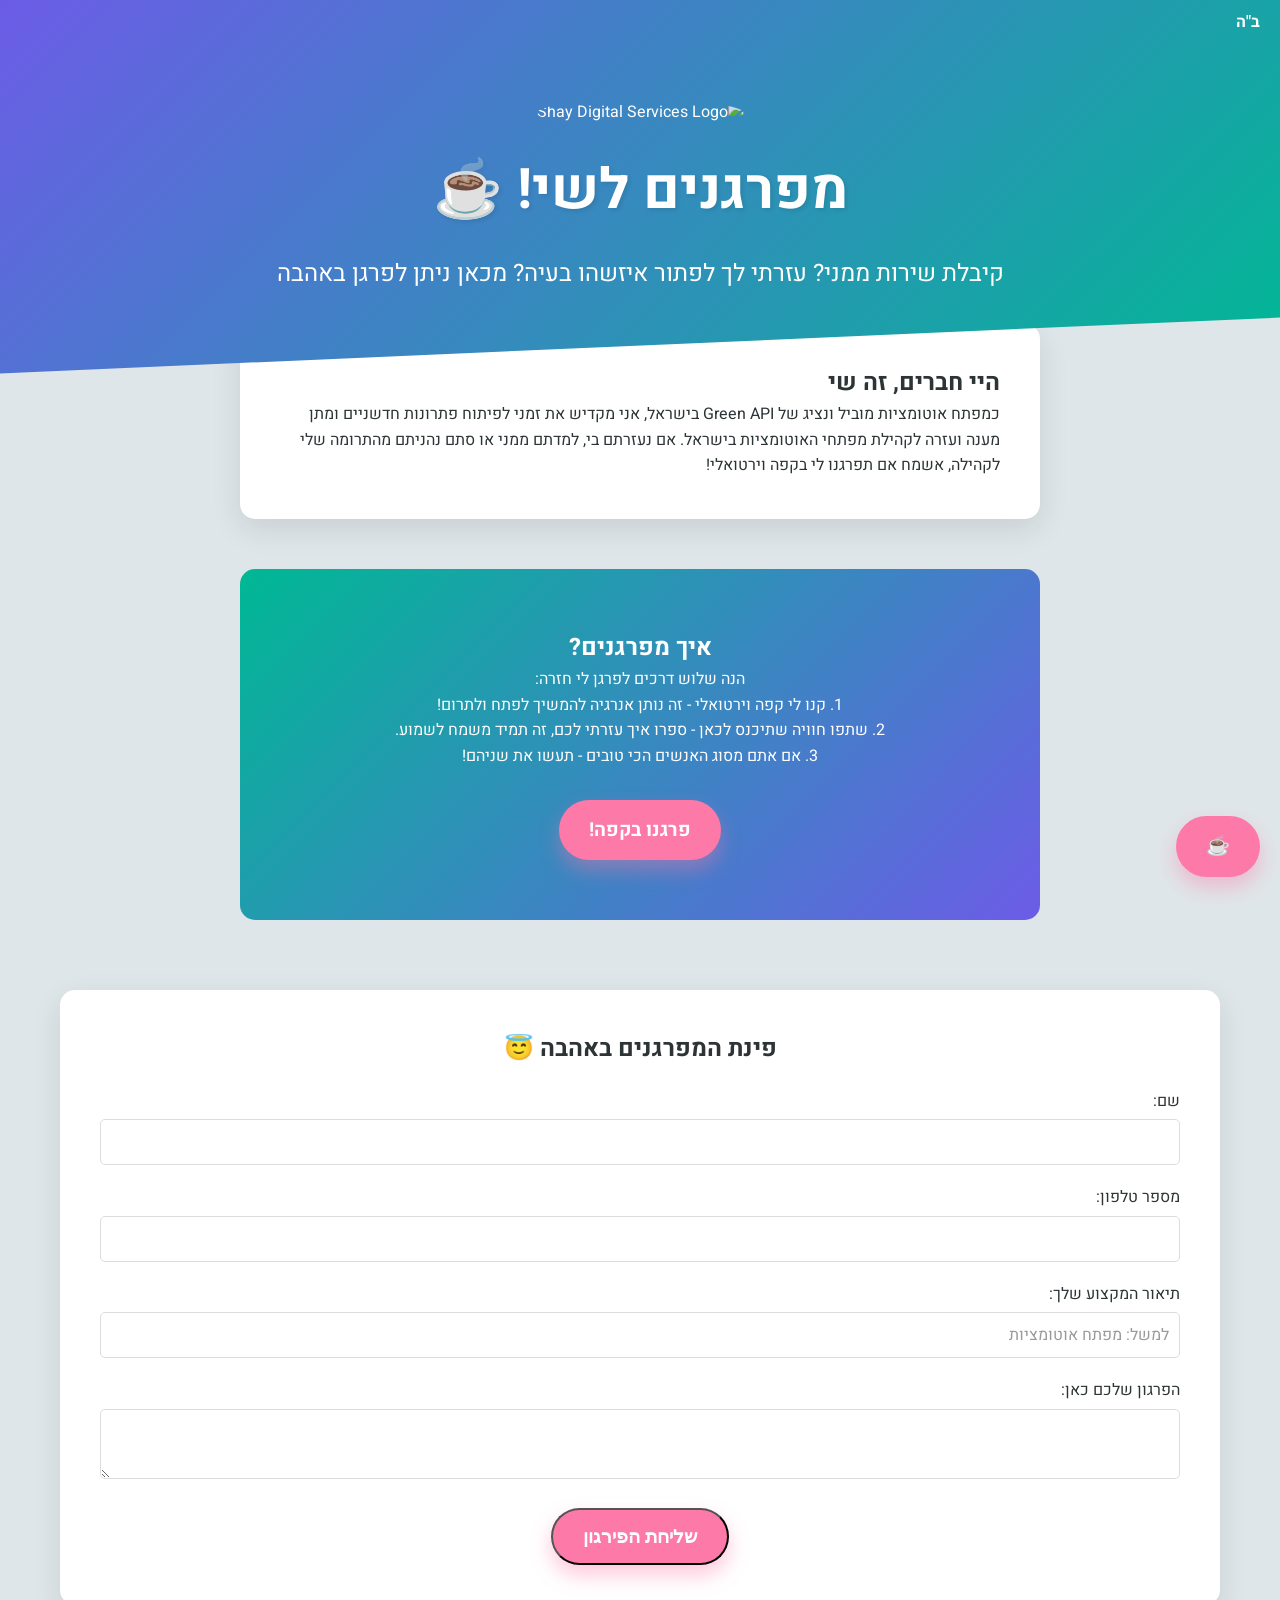
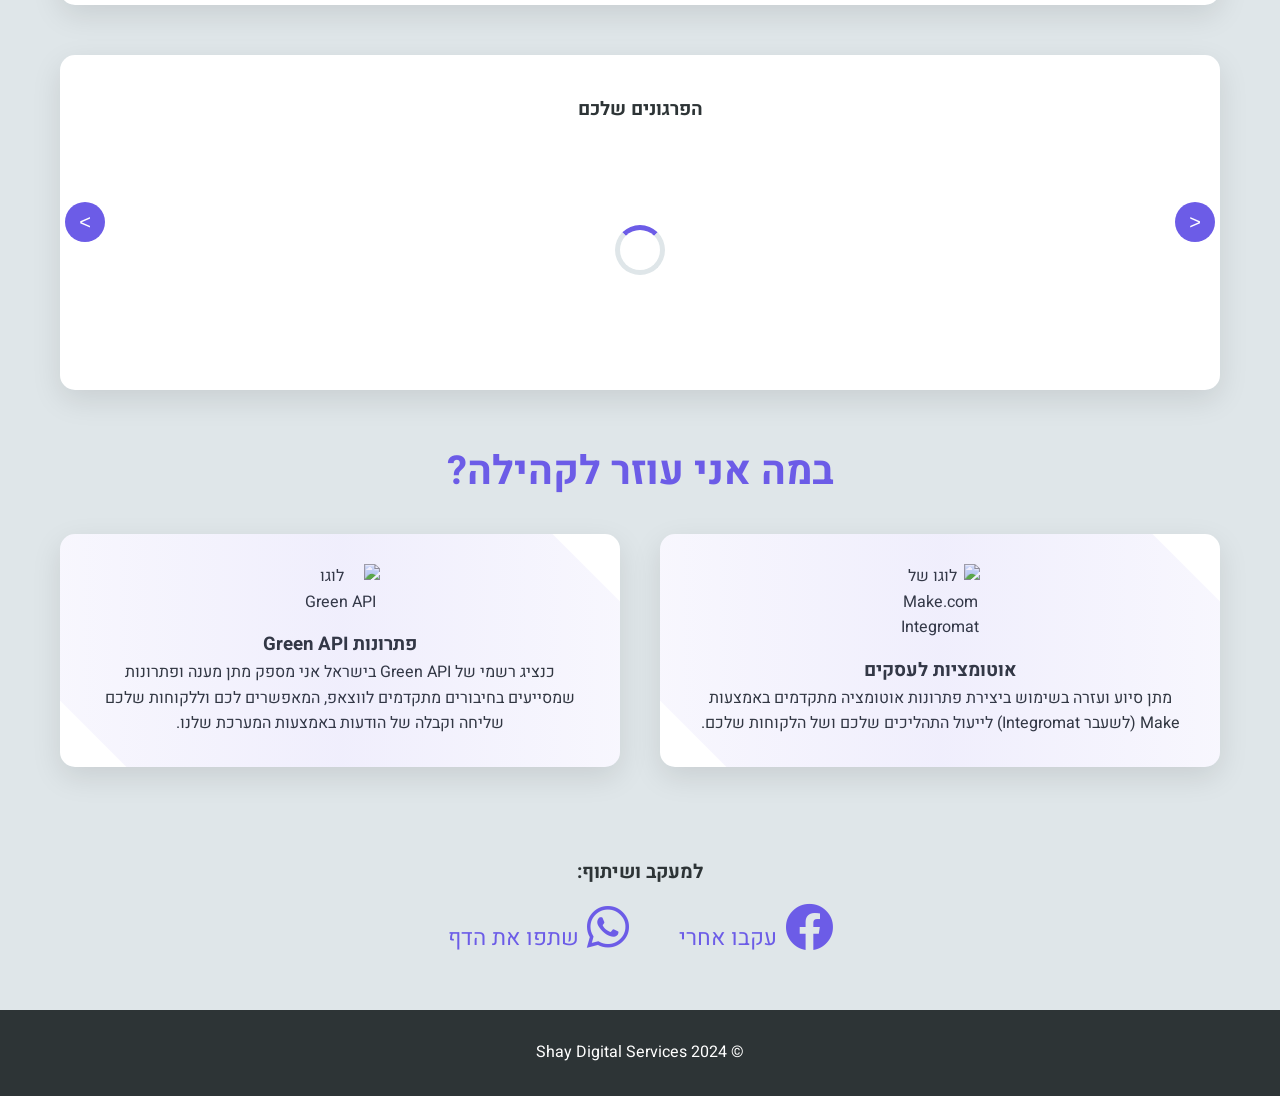
==== index.html @ aa921584 "Update index.html" ====
<!DOCTYPE html>
<html lang="he" dir="rtl">

<head>
    <meta charset="UTF-8">
    <meta name="viewport" content="width=device-width, initial-scale=1.0">
    <title>מפרגנים לשי 😇</title>
    <link rel="icon" href="https://i.ibb.co/f8XrnHj/image.png" type="image/png">
    <link href="https://fonts.googleapis.com/css2?family=Heebo:wght@300;400;700&display=swap" rel="stylesheet">
    <link rel="stylesheet" href="https://cdnjs.cloudflare.com/ajax/libs/font-awesome/5.15.3/css/all.min.css">
    <link rel="stylesheet" href="https://cdnjs.cloudflare.com/ajax/libs/font-awesome/5.15.3/css/brands.min.css">

    <meta property="og:title" content="Shay Digital Services - פתרונות אוטומציה מתקדמים לעסקים">
    <meta property="og:description" content="מחזירים ומפרגנים בשיטת Buy me coffee">
    <meta property="og:image" content="https://i.ibb.co/F4kmFd7/image.png">
    <meta property="og:url" content="https://buy-me-coffee.w3spaces.com">
    <meta property="og:type" content="website">

    <style>
        :root {
            --primary-color: #6C5CE7;
            --secondary-color: #00B894;
            --background-color: #DFE6E9;
            --text-color: #2D3436;
            --accent-color: #FD79A8;
            --white: #FFFFFF;
        }

        * {
            margin: 0;
            padding: 0;
            box-sizing: border-box;
        }

        body {
            font-family: 'Heebo', sans-serif;
            background-color: var(--background-color);
            color: var(--text-color);
            line-height: 1.6;
        }

        .container {
            max-width: 1200px;
            margin: 0 auto;
            padding: 0 20px;
        }

        header {
            background: linear-gradient(135deg, var(--primary-color), var(--secondary-color));
            color: var(--white);
            padding: 100px 0 50px;
            text-align: center;
            clip-path: polygon(0 0, 100% 0, 100% 85%, 0% 100%);
        }

        header::after {
            content: 'ב"ה';
            position: absolute;
            top: 10px;
            right: 20px;
            font-size: 1em;
            color: var(--white);
            font-weight: bold;
        }

        .logo {
            width: 180px;
            height: 180px;
            border-radius: 50%;
            margin-bottom: 20px;
            object-fit: cover;
        }

        h1 {
            font-size: 3.5em;
            margin-bottom: 20px;
            text-shadow: 2px 2px 4px rgba(0, 0, 0, 0.1);
        }

        .subtitle {
            font-size: 1.5em;
            margin-bottom: 30px;
        }

        .intro {
            background-color: var(--white);
            border-radius: 15px;
            padding: 40px;
            margin-top: -50px;
            margin-bottom: 50px;
            box-shadow: 0 10px 30px rgba(0, 0, 0, 0.1);
        }

        .services {
            display: flex;
            flex-wrap: wrap;
            justify-content: center;
            gap: 40px;
            width: 100%;
        }

        .services-container {
            display: flex;
            flex-direction: column;
            align-items: center;
            margin-top: 50px;
            margin-bottom: 50px;
        }

        .services-container h2 {
            text-align: center;
            color: var(--primary-color);
            margin-bottom: 30px;
            font-size: 2.5em;
            font-weight: bold;
        }

        .service {
            flex-basis: calc(50% - 20px);
            background-color: var(--white);
            border-radius: 15px;
            padding: 30px;
            margin-bottom: 40px;
            box-shadow: 0 10px 30px rgba(0, 0, 0, 0.1);
            transition: all 0.3s ease;
            position: relative;
            overflow: hidden;
            display: flex;
            flex-direction: column;
            align-items: center;
            text-align: center;
        }

        .service-logo {
            width: 80px;
            height: auto;
            margin-bottom: 15px;
        }

        .service::before {
            content: '';
            position: absolute;
            top: -50%;
            left: -50%;
            width: 200%;
            height: 200%;
            background: linear-gradient(45deg, transparent, rgba(108, 92, 231, 0.1), transparent);
            transform: rotate(45deg);
            transition: all 0.5s ease;
        }

        .service:hover::before {
            top: -100%;
            left: -100%;
        }

        .service:hover {
            transform: translateY(-10px);
            box-shadow: 0 20px 40px rgba(0, 0, 0, 0.2);
        }

        .cta {
            text-align: center;
            margin-bottom: 70px;
            background: linear-gradient(135deg, var(--secondary-color), var(--primary-color));
            padding: 60px;
            border-radius: 15px;
            color: var(--white);
        }

        .intro,
        .cta {
            max-width: 800px;
            margin-left: auto;
            margin-right: auto;
        }

        .cta p {
            margin-bottom: 30px;
        }

        .btn {
            display: inline-block;
            background-color: var(--accent-color);
            color: var(--white);
            padding: 15px 30px;
            text-decoration: none;
            border-radius: 50px;
            font-weight: bold;
            font-size: 1.2em;
            transition: all 0.3s ease;
            box-shadow: 0 10px 20px rgba(253, 121, 168, 0.4);
        }

        .btn:hover {
            transform: translateY(-5px);
            box-shadow: 0 15px 25px rgba(253, 121, 168, 0.6);
        }

        .social-links {
            text-align: center;
            margin-bottom: 50px;
        }

        .social-links h3 {
            text-align: center;
            margin-bottom: 15px;
            font-size: 1.2em;
        }

        .social-buttons {
            display: flex;
            justify-content: center;
            gap: 20px;
        }

        .social-buttons a {
            display: flex;
            flex-direction: column;
            align-items: center;
            text-decoration: none;
            color: var(--primary-color);
        }

        .social-buttons a i {
            font-size: 1.5em;
            /* הקטנת גודל האייקון */
        }

        .social-buttons a span {
            margin-top: 5px;
            font-size: 0.7em;
            white-space: nowrap;
            /* מונע שבירת שורה */
        }

        .social-links a {
            display: inline-block;
            margin: 0 15px;
            color: var(--primary-color);
            font-size: 2em;
            transition: all 0.3s ease;
        }

        .social-links a:hover {
            color: var(--accent-color);
            transform: scale(1.2);
        }

        footer {
            text-align: center;
            padding: 30px 0;
            background-color: var(--text-color);
            color: var(--white);
        }

        /* Pulsing animation for the donation button */
        @keyframes pulse {
            0% {
                transform: scale(1);
            }

            50% {
                transform: scale(1.05);
            }

            100% {
                transform: scale(1);
            }
        }

        .pulse {
            animation: pulse 2s infinite;
        }

        @keyframes spin {
            0% {
                transform: rotate(0deg);
            }

            100% {
                transform: rotate(360deg);
            }
        }

        .loading-container {
            display: flex;
            justify-content: center;
            align-items: center;
            height: 200px;
        }

        .loading-spinner {
            width: 50px;
            height: 50px;
            border: 5px solid var(--background-color);
            border-top: 5px solid var(--primary-color);
            border-radius: 50%;
            animation: spin 1s linear infinite;
        }

        /* Testimonial Carousel */
        .testimonial-carousel {
            background-color: var(--white);
            border-radius: 15px;
            padding: 40px 50px;
            margin-bottom: 50px;
            box-shadow: 0 10px 30px rgba(0, 0, 0, 0.1);
            text-align: center;
            position: relative;
            overflow: hidden;
        }

        .testimonial-container {
            display: flex;
            transition: transform 0.5s ease;
        }

        .testimonial {
            flex: 0 0 100%;
            opacity: 0;
            transition: opacity 0.3s ease;
            //display: flex;
            flex-direction: column;
            align-items: center;
            text-align: center;
            justify-content: space-between;
            height: 170px;
            padding: 20px;
            box-sizing: border-box;
        }

        .testimonial.active {
            opacity: 1;
        }

        .testimonial-text {
            font-style: italic;
            margin-bottom: 20px;
            flex-grow: 1;
            overflow-y: auto;
        }

        .testimonial-author {
            font-weight: bold;
        }

        .testimonial-author-container {
            display: flex;
            flex-direction: column;
            align-items: center;
        }

        .carousel-btn {
            position: absolute;
            top: 50%;
            transform: translateY(-50%);
            background: var(--primary-color);
            color: var(--white);
            border: none;
            border-radius: 50%;
            width: 40px;
            height: 40px;
            font-size: 20px;
            cursor: pointer;
            transition: all 0.3s ease;
            z-index: 10;
        }

        .carousel-btn:hover {
            background: var(--accent-color);
        }

        .carousel-btn.prev {
            left: 5px;
        }

        .carousel-btn.next {
            right: 5px;
        }

        /* Feedback Form */
        .feedback-form {
            background-color: var(--white);
            border-radius: 15px;
            padding: 40px;
            margin-bottom: 50px;
            box-shadow: 0 10px 30px rgba(0, 0, 0, 0.1);
        }

        .feedback-form h2 {
            text-align: center;
            margin-bottom: 20px;
        }

        .form-group {
            margin-bottom: 20px;
        }

        .form-group label {
            display: block;
            margin-bottom: 5px;
        }

        .form-group input,
        .form-group textarea {
            width: 100%;
            padding: 10px;
            border: 1px solid #ddd;
            border-radius: 5px;
            font-family: 'Heebo', sans-serif;
            font-size: 16px;
            color: var(--text-color);
        }

        .form-group input::placeholder,
        .form-group textarea::placeholder {
            color: #999;
            opacity: 1;
            font-family: 'Heebo', sans-serif;
        }

        .form-group input:focus::placeholder,
        .form-group textarea:focus::placeholder {
            opacity: 0.5;
        }

        .form-group input:focus,
        .form-group textarea:focus {
            outline: none;
            border-color: var(--primary-color);
            box-shadow: 0 0 0 2px rgba(108, 92, 231, 0.2);
        }

        .form-submit {
            text-align: center;
        }

        /* Floating Donation Button */
        .floating-btn {
            position: fixed;
            bottom: 23px;
            right: 20px;
            z-index: 1000;
            transition: all 0.3s ease;
        }

        /* Mobile Responsiveness */
        @media (max-width: 768px) {

            .intro,
            .cta {
                padding: 30px;
            }

            .testimonial-carousel {
                padding: 20px 40px;
                /* מרווח קטן יותר בצדדים במובייל */
            }

            .testimonial {
                height: 350px;
                /* גובה גדול יותר במובייל */
                width: calc(100% - 60px);
                /* רוחב צר יותר במובייל */
                margin: 0 auto;
                /* מרכוז */
            }

            .carousel-btn {
                top: 50%;
                bottom: auto;
                transform: translateY(-50%);
            }

            .carousel-btn.prev {
                left: 5px;
                transform: translateY(-50%);
            }

            .carousel-btn.next {
                right: 5px;
                transform: translateY(-50%);
            }

            .carousel-btn {
                width: 30px;
                height: 30px;
                font-size: 16px;
            }

            .service {
                flex-basis: 100%;
            }

            h1 {
                font-size: 2.5em;
            }

            .subtitle {
                font-size: 1.2em;
            }

            .cta,
            .feedback-form {
                padding: 30px;
            }

            .floating-btn {
                bottom: 13px;
                right: 10px;
            }

            .social-buttons {
                gap: 15px;
            }

            .social-buttons a i {
                font-size: 1.3em;
            }

            .social-buttons a span {
                font-size: 0.6em;
            }
        }

        /* Animations */
        @keyframes fadeInUp {
            from {
                opacity: 0;
                transform: translateY(20px);
            }

            to {
                opacity: 1;
                transform: translateY(0);
            }
        }

        .fadeInUp {
            animation: fadeInUp 0.6s ease-out;
        }

        .profile-pic {
            width: 60px;
            height: 60px;
            border-radius: 50%;
            margin-right: 10px;
        }
    </style>
</head>

<body>
    <header>
        <div class="container">
            <img src="https://i.ibb.co/BBxdNs3/Green.png" alt="Shay Digital Services Logo" class="logo fadeInUp">
            <h1 class="fadeInUp">מפרגנים לשי! ☕</h1>
            <p class="subtitle fadeInUp">קיבלת שירות ממני? עזרתי לך לפתור איזשהו בעיה? מכאן ניתן לפרגן באהבה</p>
        </div>
    </header>

    <div class="container">
        <section class="intro fadeInUp">
            <h2>היי חברים, זה שי</h2>
            <p>כמפתח אוטומציות מוביל ונציג של Green API בישראל, אני מקדיש את זמני לפיתוח פתרונות חדשניים ומתן מענה ועזרה
                לקהילת מפתחי האוטומציות בישראל. אם נעזרתם בי, למדתם ממני או סתם נהניתם מהתרומה שלי לקהילה, אשמח אם
                תפרגנו לי בקפה וירטואלי!</p>
        </section>

        <section class="cta fadeInUp" style="animation-delay: 0.8s;">
            <h2>איך מפרגנים?</h2>
            <p>הנה שלוש דרכים לפרגן לי חזרה:
                </br>1. קנו לי קפה וירטואלי - זה נותן אנרגיה להמשיך לפתח ולתרום!
                </br>2. שתפו חוויה שתיכנס לכאן - ספרו איך עזרתי לכם, זה תמיד משמח לשמוע.
                </br>3. אם אתם מסוג האנשים הכי טובים - תעשו את שניהם!</p>
            <a href="#" class="btn pulse" id="supportBtn">פרגנו בקפה!</a>
        </section>


        <section class="feedback-form fadeInUp" style="animation-delay: 1s;">
            <h2>פינת המפרגנים באהבה 😇</h2>
            <form id="feedbackForm">
                <div class="form-group">
                    <label for="name">שם:</label>
                    <input type="text" id="name" name="name" required>
                </div>
                <div class="form-group">
                    <label for="phone">מספר טלפון:</label>
                    <input type="tel" id="phone" name="phone" required>
                </div>
                <div class="form-group">
                    <label for="profession">תיאור המקצוע שלך:</label>
                    <input type="text" id="profession" name="profession" placeholder="למשל: מפתח אוטומציות" required>
                </div>
                <div class="form-group">
                    <label for="feedback">הפרגון שלכם כאן:</label>
                    <textarea id="feedback" name="feedback" required></textarea>
                </div>
                <div class="form-submit">
                    <button type="submit" class="btn">שליחת הפירגון</button>
                </div>
            </form>
        </section>

        <section class="testimonial-carousel fadeInUp" style="animation-delay: 0.6s;">
            <h3>הפרגונים שלכם</h3>
            </br>
            <div class="loading-container">
                <div class="loading-spinner"></div>
            </div>
            <div class="testimonial-container" style="display: none;">
                <!-- העדויות יתווספו כאן דינמית על ידי JavaScript -->
            </div>
            <button class="carousel-btn prev">&gt;</button>
            <button class="carousel-btn next">&lt;</button>
        </section>

        <div class="services-container">
            <h2>במה אני עוזר לקהילה?</h2>
            <section class="services">
                <div class="service fadeInUp" style="animation-delay: 0.2s;">
                    <img src="https://i.ibb.co/K0JscxC/logo-make.png" alt="לוגו של Make.com Integromat" class="service-logo">
                    <h3>אוטומציות לעסקים</h3>
                    <p>מתן סיוע ועזרה בשימוש ביצירת פתרונות אוטומציה מתקדמים באמצעות Make (לשעבר Integromat) לייעול
                        התהליכים
                        שלכם ושל הלקוחות שלכם.</p>
                </div>
                <div class="service fadeInUp" style="animation-delay: 0.4s;">
                    <img src="https://i.ibb.co/2tgQ0MP/logogreen.png" alt="לוגו Green API" class="service-logo">
                    <h3>פתרונות Green API</h3>
                    <p>כנציג רשמי של Green API בישראל אני מספק מתן מענה ופתרונות שמסייעים בחיבורים מתקדמים לווצאפ,
                        המאפשרים
                        לכם וללקוחות שלכם שליחה וקבלה של הודעות
                        באמצעות המערכת שלנו.</p>
                </div>
            </section>
        </div>

        <section class="social-links fadeInUp" style="animation-delay: 1.2s;">
            <h3>למעקב ושיתוף:</h3>
            <div class="social-buttons">
                <a href="#" id="facebookLink" title="עקבו אחרי בפייסבוק">
                    <i class="fab fa-facebook"></i>
                    <span>עקבו אחרי</span>
                </a>
                <a href="#" id="whatsappShare" title="שתפו בווצאפ">
                    <i class="fab fa-whatsapp"></i>
                    <span>שתפו את הדף</span>
                </a>
            </div>
        </section>
    </div>

    <footer>
        <p>&copy; 2024 Shay Digital Services</p>
    </footer>

    <div class="floating-btn">
        <a href="#" class="btn pulse" id="floatingSupportBtn">☕</a>
    </div>

    <script>
        // Support button functionality
document.getElementById('supportBtn').addEventListener('click', function(e) {
    e.preventDefault(); 
    window.open('https://payboxapp.page.link/i2SHpW8eaVouHeLo8', '_blank');
});

// Floating support button functionality
const floatingBtn = document.getElementById('floatingSupportBtn');
const mainSupportBtn = document.getElementById('supportBtn');

floatingBtn.addEventListener('click', function(e) {
    e.preventDefault(); 
    window.open('https://payboxapp.page.link/i2SHpW8eaVouHeLo8', '_blank');
});

window.addEventListener('scroll', function() {
    const mainBtnRect = mainSupportBtn.getBoundingClientRect();
    if (mainBtnRect.top <= window.innerHeight && mainBtnRect.bottom >= 0) {
        floatingBtn.style.opacity = '0';
        floatingBtn.style.pointerEvents = 'none';
    } else {
        floatingBtn.style.opacity = '1';
        floatingBtn.style.pointerEvents = 'auto';
    }
});

// קרוסלת פידבקים

// קריאת נתונים מאיירטייבל
const AIRTABLE_API_KEY = 'pat2eCzPcOwr939Wf.c265e6ae030c17eb20fab79b05e224d2ee3baad18599ee00bf26569ebe4890b3';
const AIRTABLE_BASE_ID = 'appdBshFfoZSBMfOy';
const AIRTABLE_TABLE_NAME = 'tblkw7GoX7NZ3h0aO';

async function fetchTestimonials() {
    const url = `https://api.airtable.com/v0/${AIRTABLE_BASE_ID}/${AIRTABLE_TABLE_NAME}`;
    const response = await fetch(url, {
        headers: { 'Authorization': `Bearer ${AIRTABLE_API_KEY}` }
    });
    const data = await response.json();
    return data.records
        .filter(record => record.fields.פירגון) // מסנן רשומות ריקות
        .map(record => ({
            text: record.fields.פירגון,
            author: record.fields.שם,
            description: record.fields.תיאור,
            profilePic: record.fields.img
        }));
}

let currentTestimonial = 0;
let testimonialContainer;
let intervalId;

function createTestimonialElement(testimonial) {
    const element = document.createElement('div');
    element.className = 'testimonial';
    const defaultProfilePic = 'https://i.ibb.co/ByssB3y/image.png';
    const profilePicSrc = testimonial.profilePic || defaultProfilePic;
    element.innerHTML = `
        <p class="testimonial-text">${testimonial.text}</p>
        <div class="testimonial-author-container">
            <img src="${profilePicSrc}" alt="תמונת פרופיל של ${testimonial.author.split(',')[0]}" class="profile-pic">
            <p class="testimonial-author">${testimonial.author}, ${testimonial.description}</p>
        </div>
    `;
    return element;
}

async function initializeTestimonials() {
    testimonialContainer = document.querySelector('.testimonial-container');
    const loadingContainer = document.querySelector('.loading-container');
    let testimonials;
    
    try {
        testimonials = await fetchTestimonials();
    } catch (error) {
        console.error('Error fetching testimonials:', error);
        testimonials = []; // Use an empty array if fetch fails
    }
    
    if (testimonials.length === 0) {
        // אם אין נתונים מאיירטייבל, השתמש בנתונים הסטטיים
        testimonials = testimonialsData;
    }
    
    testimonials.forEach(testimonial => {
        testimonialContainer.appendChild(createTestimonialElement(testimonial));
    });
    
    // Hide loading spinner and show testimonials
    loadingContainer.style.display = 'none';
    testimonialContainer.style.display = 'flex';
    
    showTestimonial(0);
    
    // התחלת הקרוסלה האוטומטית
    intervalId = setInterval(() => changeTestimonial(1), 5000);
}

function showTestimonial(index) {
    const testimonials = document.querySelectorAll('.testimonial');
    testimonials.forEach((testimonial, i) => {
        testimonial.classList.toggle('active', i === index);
    });
    testimonialContainer.style.transform = `translateX(${index * 100}%)`;
}

function changeTestimonial(direction) {
    const testimonials = document.querySelectorAll('.testimonial');
    currentTestimonial = (currentTestimonial + direction + testimonials.length) % testimonials.length;
    showTestimonial(currentTestimonial);
}

document.addEventListener('DOMContentLoaded', () => {
    initializeTestimonials();
    
    const prevBtn = document.querySelector('.carousel-btn.prev');
    const nextBtn = document.querySelector('.carousel-btn.next');

    prevBtn.addEventListener('click', () => {
        clearInterval(intervalId);
        changeTestimonial(1);
        intervalId = setInterval(() => changeTestimonial(1), 5000);
    });

    nextBtn.addEventListener('click', () => {
        clearInterval(intervalId);
        changeTestimonial(-1);
        intervalId = setInterval(() => changeTestimonial(-1), 5000);
    });
});


// Social media links
document.getElementById('facebookLink').addEventListener('click', function(e) {
    e.preventDefault();  
    window.open('https://www.facebook.com/ShayDigitalServices', '_blank');
});

document.getElementById('whatsappShare').addEventListener('click', function(e) {
    e.preventDefault();
    const shareText = 'היי, אני כבר פרגנתי לשי על העזרה שלו לקהילה שלנו, מזמין גם אותך לפרגן בשיטת Buy me coffee ' + 'https://shayptl.github.io/buy-me-coffee';
    const whatsappUrl = 'https://wa.me/?text=' + encodeURIComponent(shareText);
    window.open(whatsappUrl, '_blank');
});

// Feedback form submission
document.getElementById('feedbackForm').addEventListener('submit', function(e) {
    e.preventDefault();
    
    const name = document.getElementById('name').value;
    const phone = document.getElementById('phone').value;
    const profession = document.getElementById('profession').value;
    const feedback = document.getElementById('feedback').value;
    
    const formData = {
        name: name,
        phone: phone,
        profession: profession,
        feedback: feedback
    };
    
    fetch('https://hook.integrator.boost.space/zd1hat1kl46d46kf03fgqs2a3jarx8wq', {
        method: 'POST',
        headers: {
            'Content-Type': 'application/json'
        },
        body: JSON.stringify(formData)
    })
    .then(response => {
        if (response.ok) {
            this.reset();
            alert('תודה על הפירגון!');
        } else {
            throw new Error('בעיה בשליחת הטופס');
        }
    })
    .catch(error => {
        console.error('Error:', error);
        alert('אירעה שגיאה בשליחת הטופס. נא נסה שוב מאוחר יותר.');
    });
});
    </script>
</body>

</html>
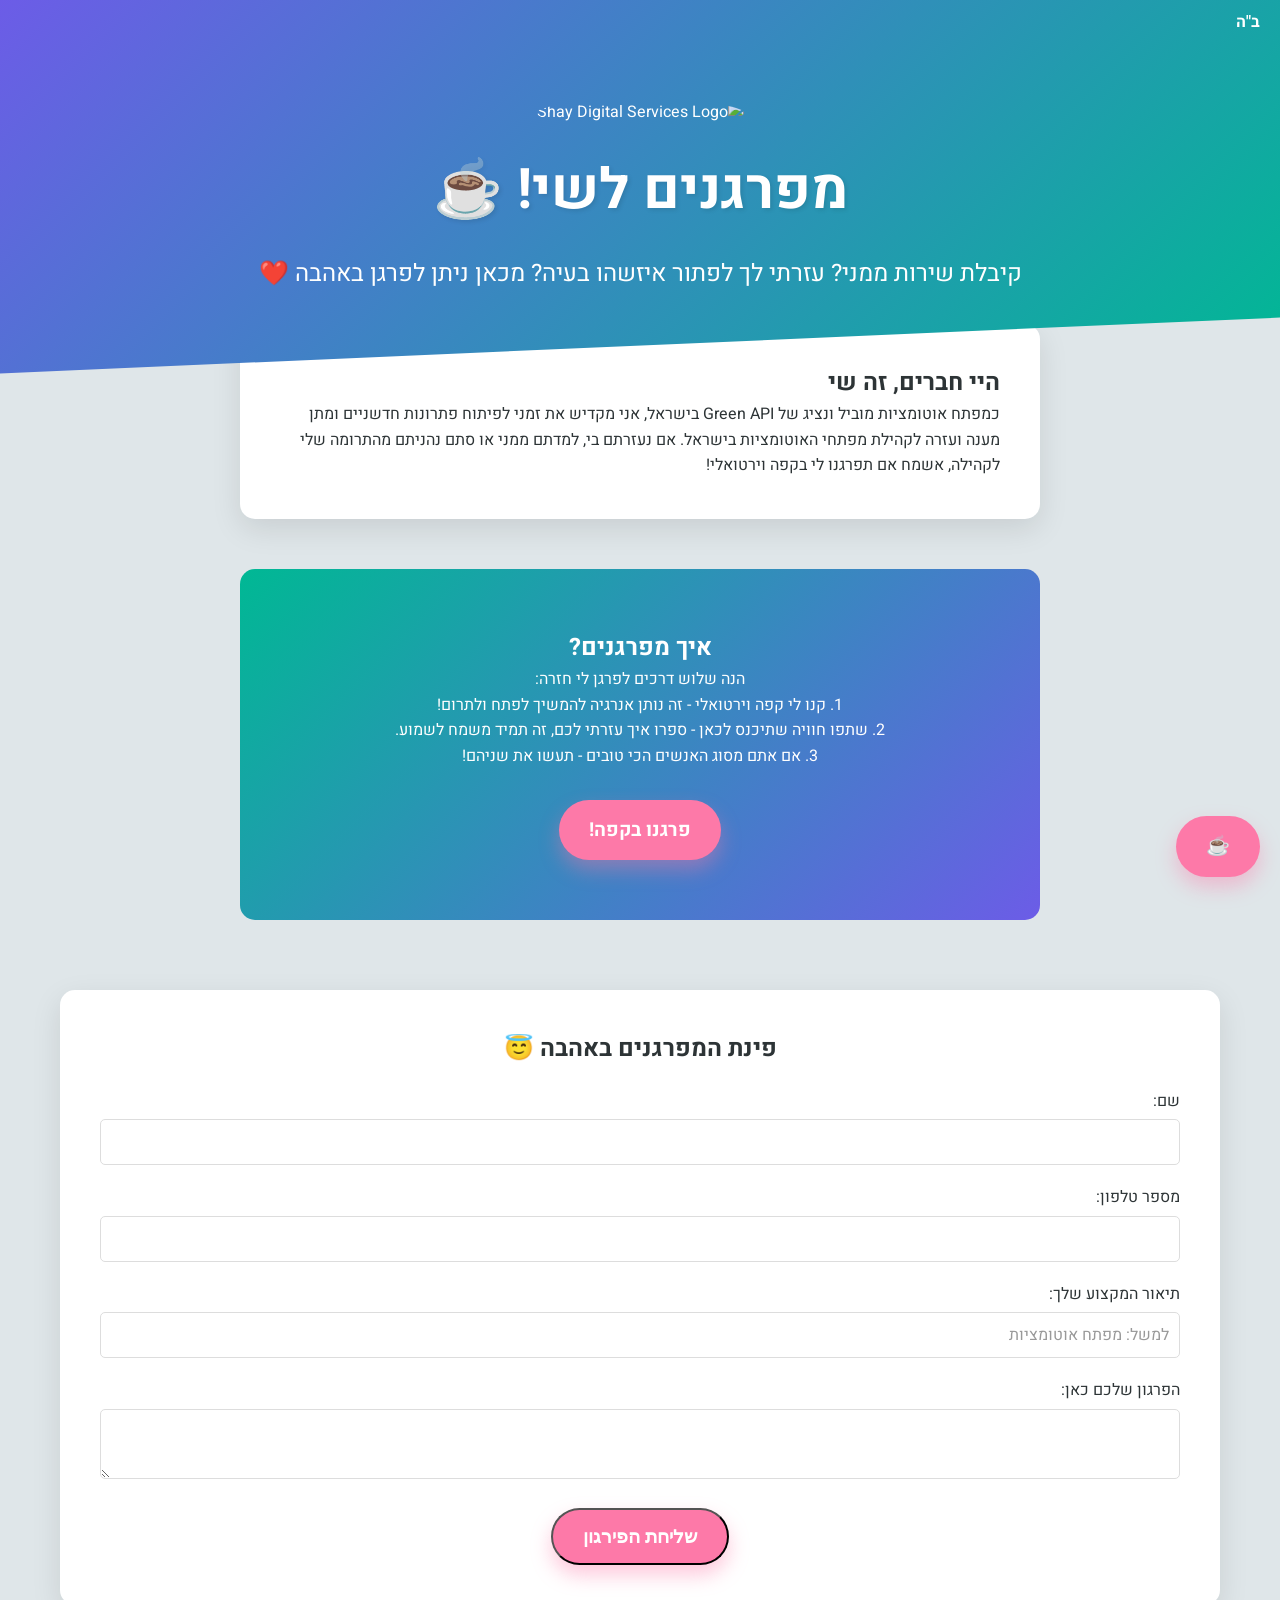
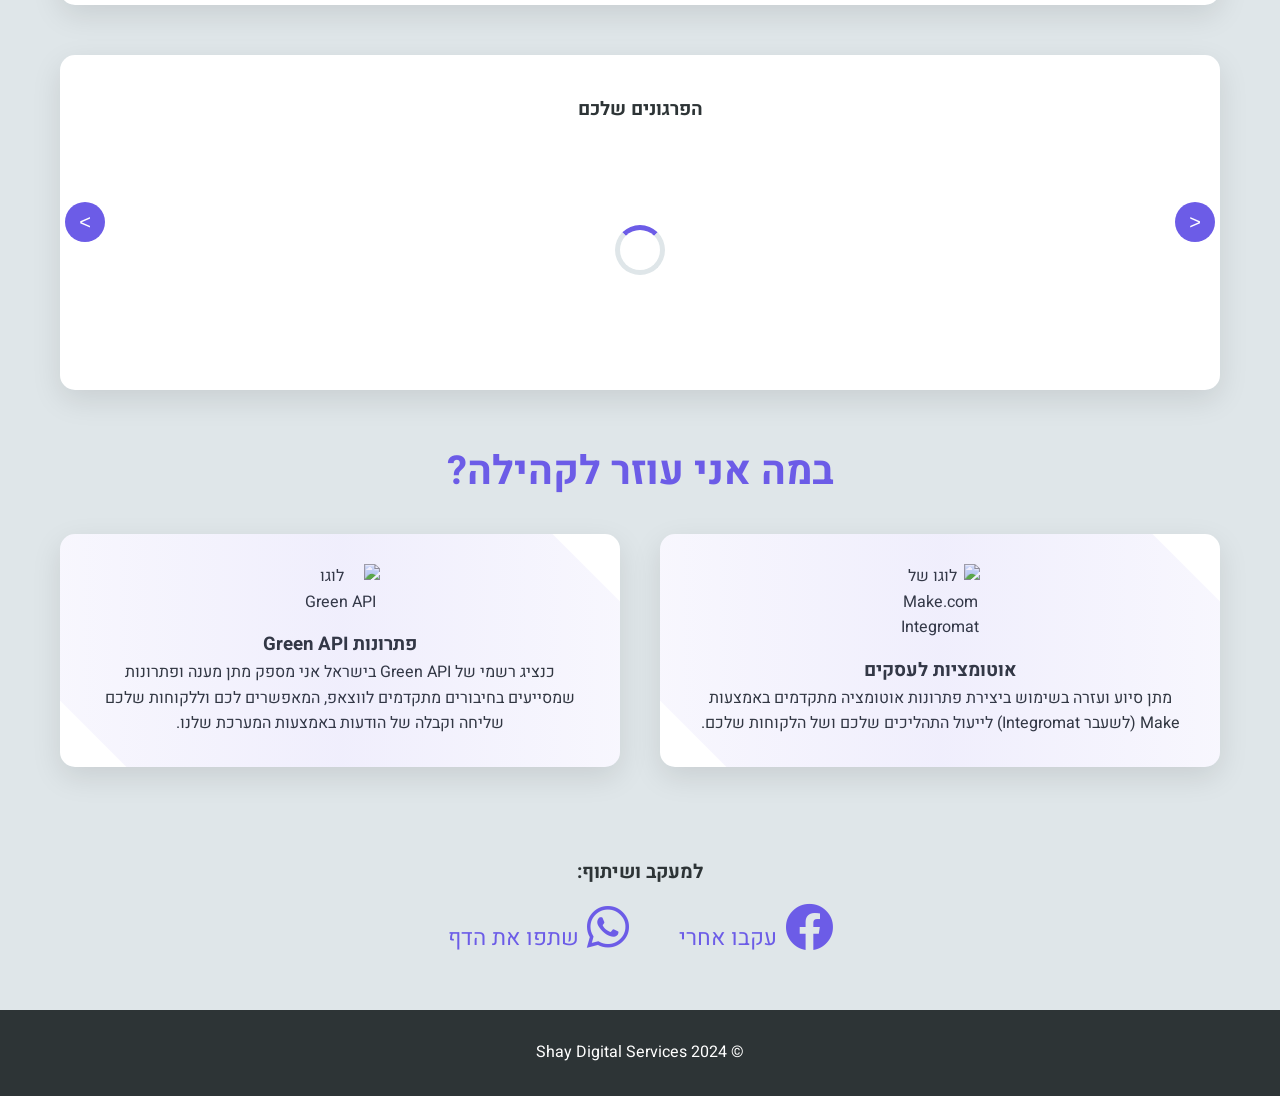
==== commit d521800f: "Update index.html" ====
--- a/index.html
+++ b/index.html
@@ -555,7 +555,7 @@
         <div class="container">
             <img src="https://i.ibb.co/BBxdNs3/Green.png" alt="Shay Digital Services Logo" class="logo fadeInUp">
             <h1 class="fadeInUp">מפרגנים לשי! ☕</h1>
-            <p class="subtitle fadeInUp">קיבלת שירות ממני? עזרתי לך לפתור איזשהו בעיה? מכאן ניתן לפרגן באהבה</p>
+            <p class="subtitle fadeInUp">קיבלת שירות ממני? עזרתי לך לפתור איזשהו בעיה? מכאן ניתן לפרגן באהבה ❤️</p>
         </div>
     </header>
 
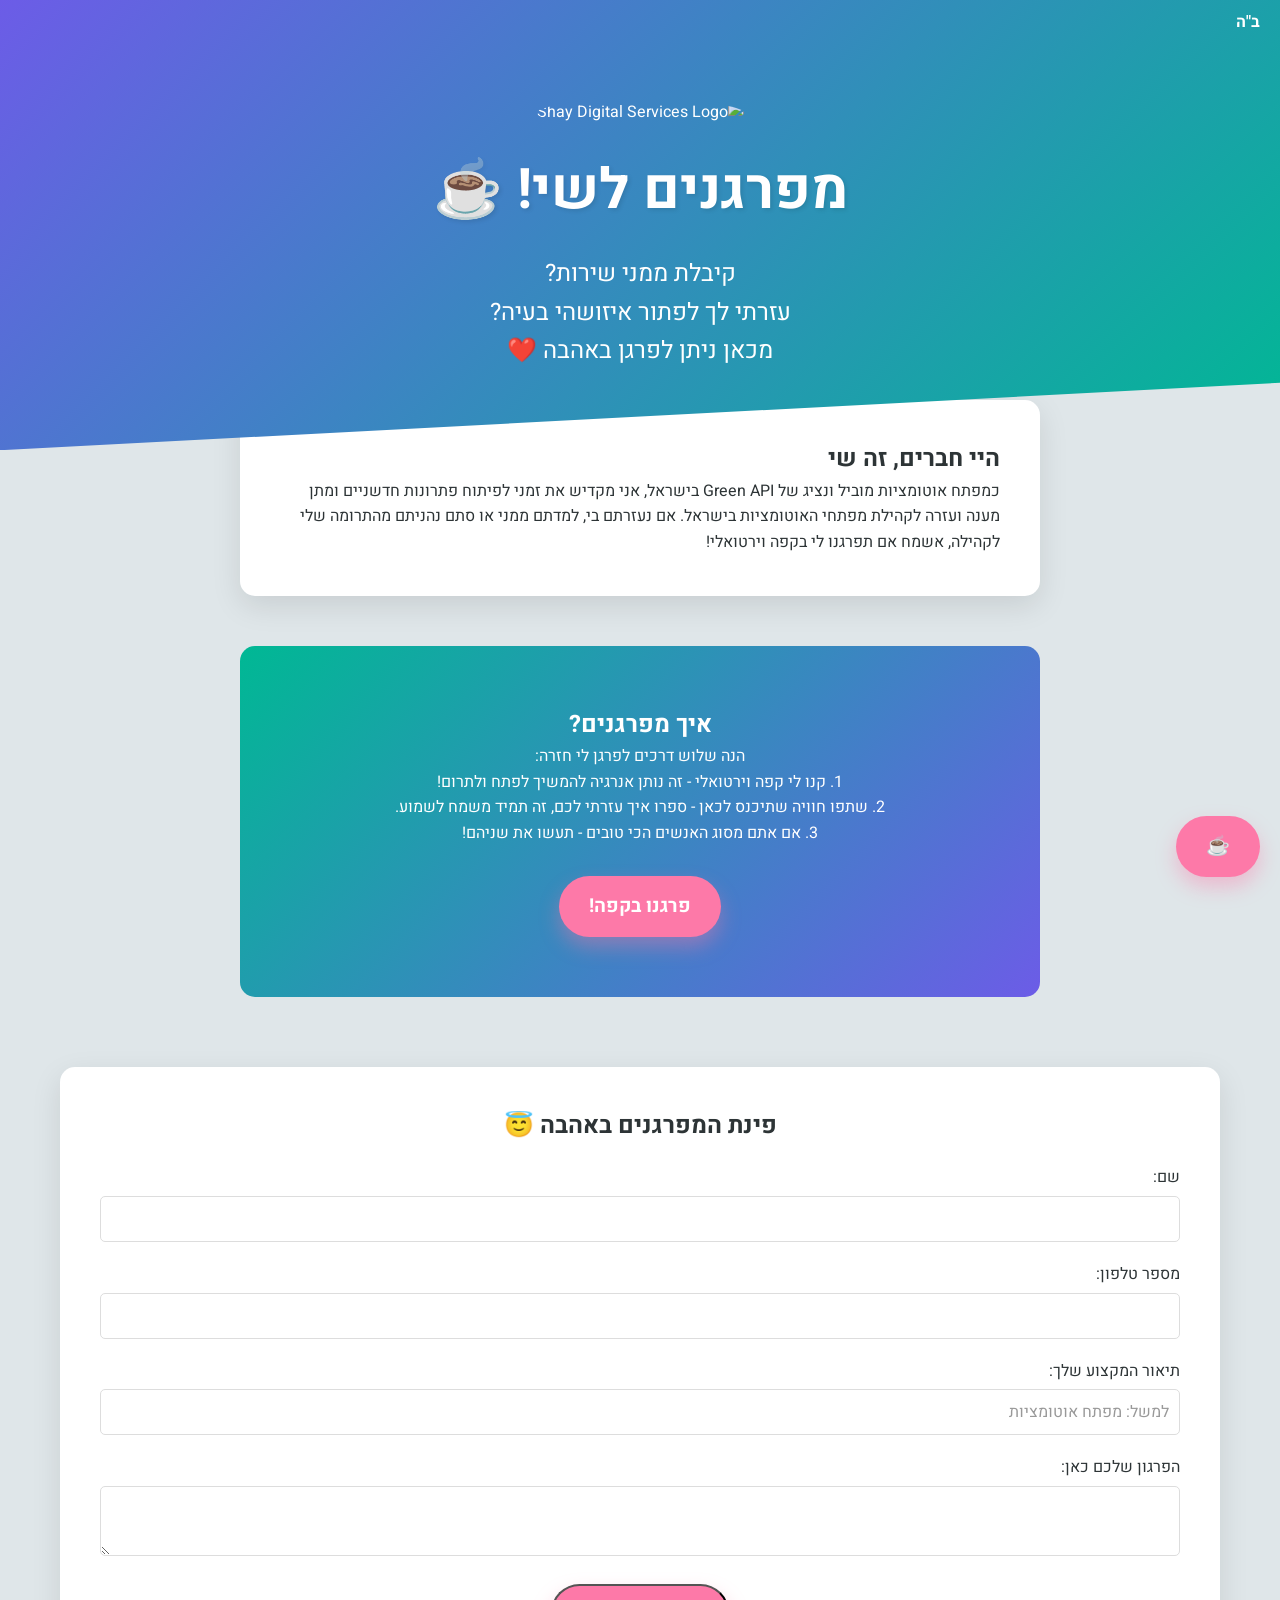
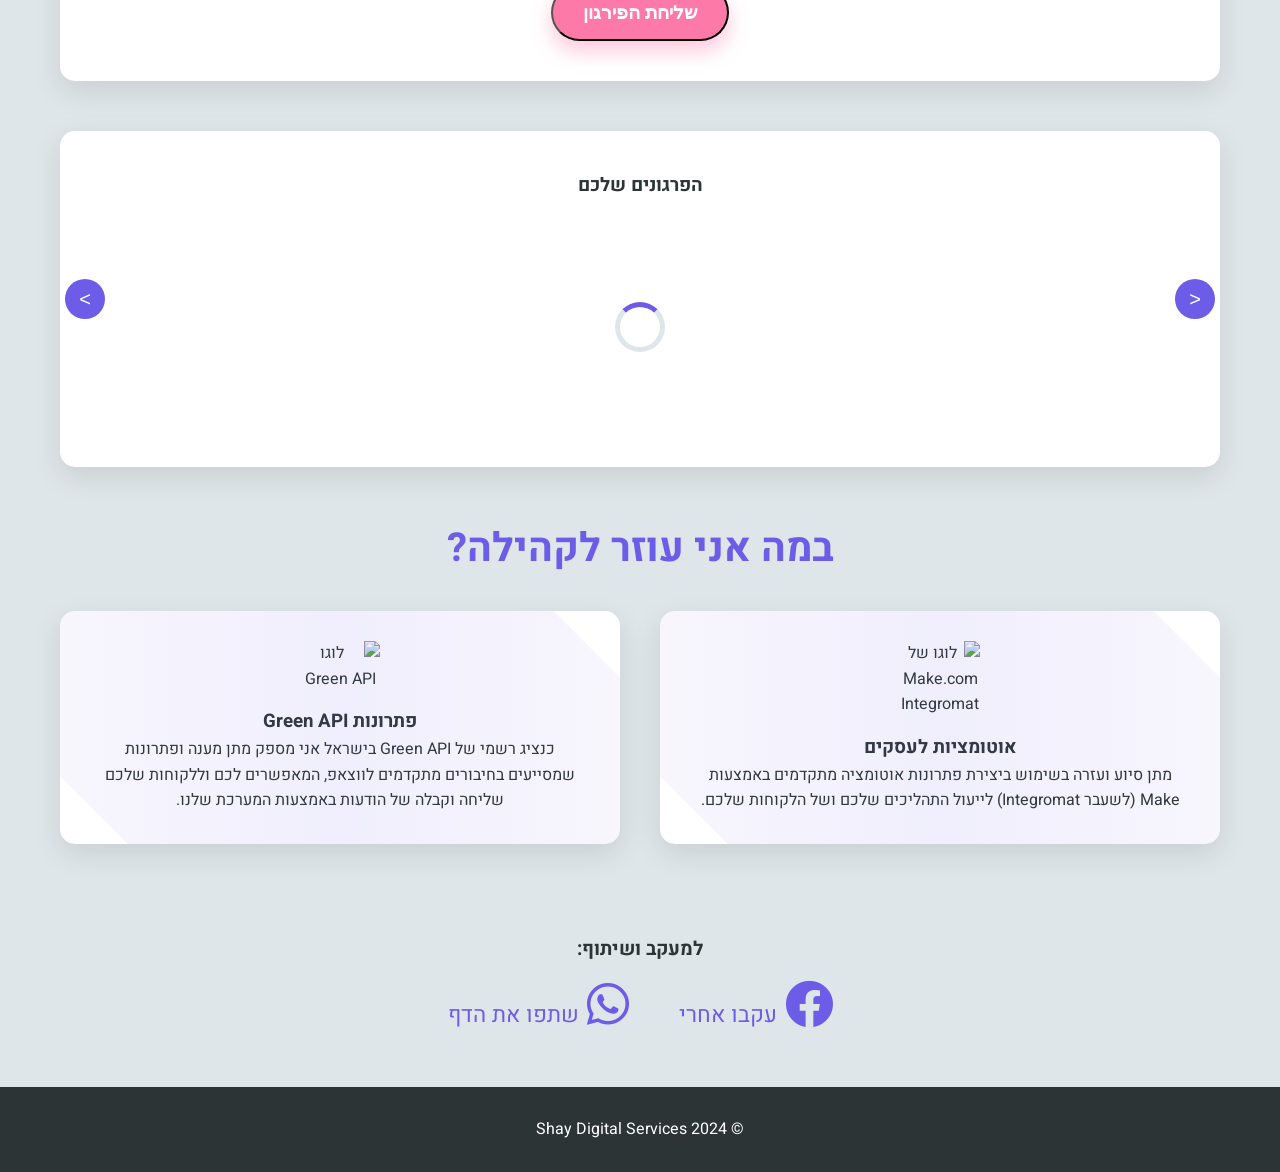
==== commit f023da7b: "Update index.html" ====
--- a/index.html
+++ b/index.html
@@ -555,7 +555,7 @@
         <div class="container">
             <img src="https://i.ibb.co/BBxdNs3/Green.png" alt="Shay Digital Services Logo" class="logo fadeInUp">
             <h1 class="fadeInUp">מפרגנים לשי! ☕</h1>
-            <p class="subtitle fadeInUp">קיבלת שירות ממני? עזרתי לך לפתור איזשהו בעיה? מכאן ניתן לפרגן באהבה ❤️</p>
+            <p class="subtitle fadeInUp">קיבלת ממני שירות?</br>עזרתי לך לפתור איזושהי בעיה?</br>מכאן ניתן לפרגן באהבה ❤️</p>
         </div>
     </header>
 
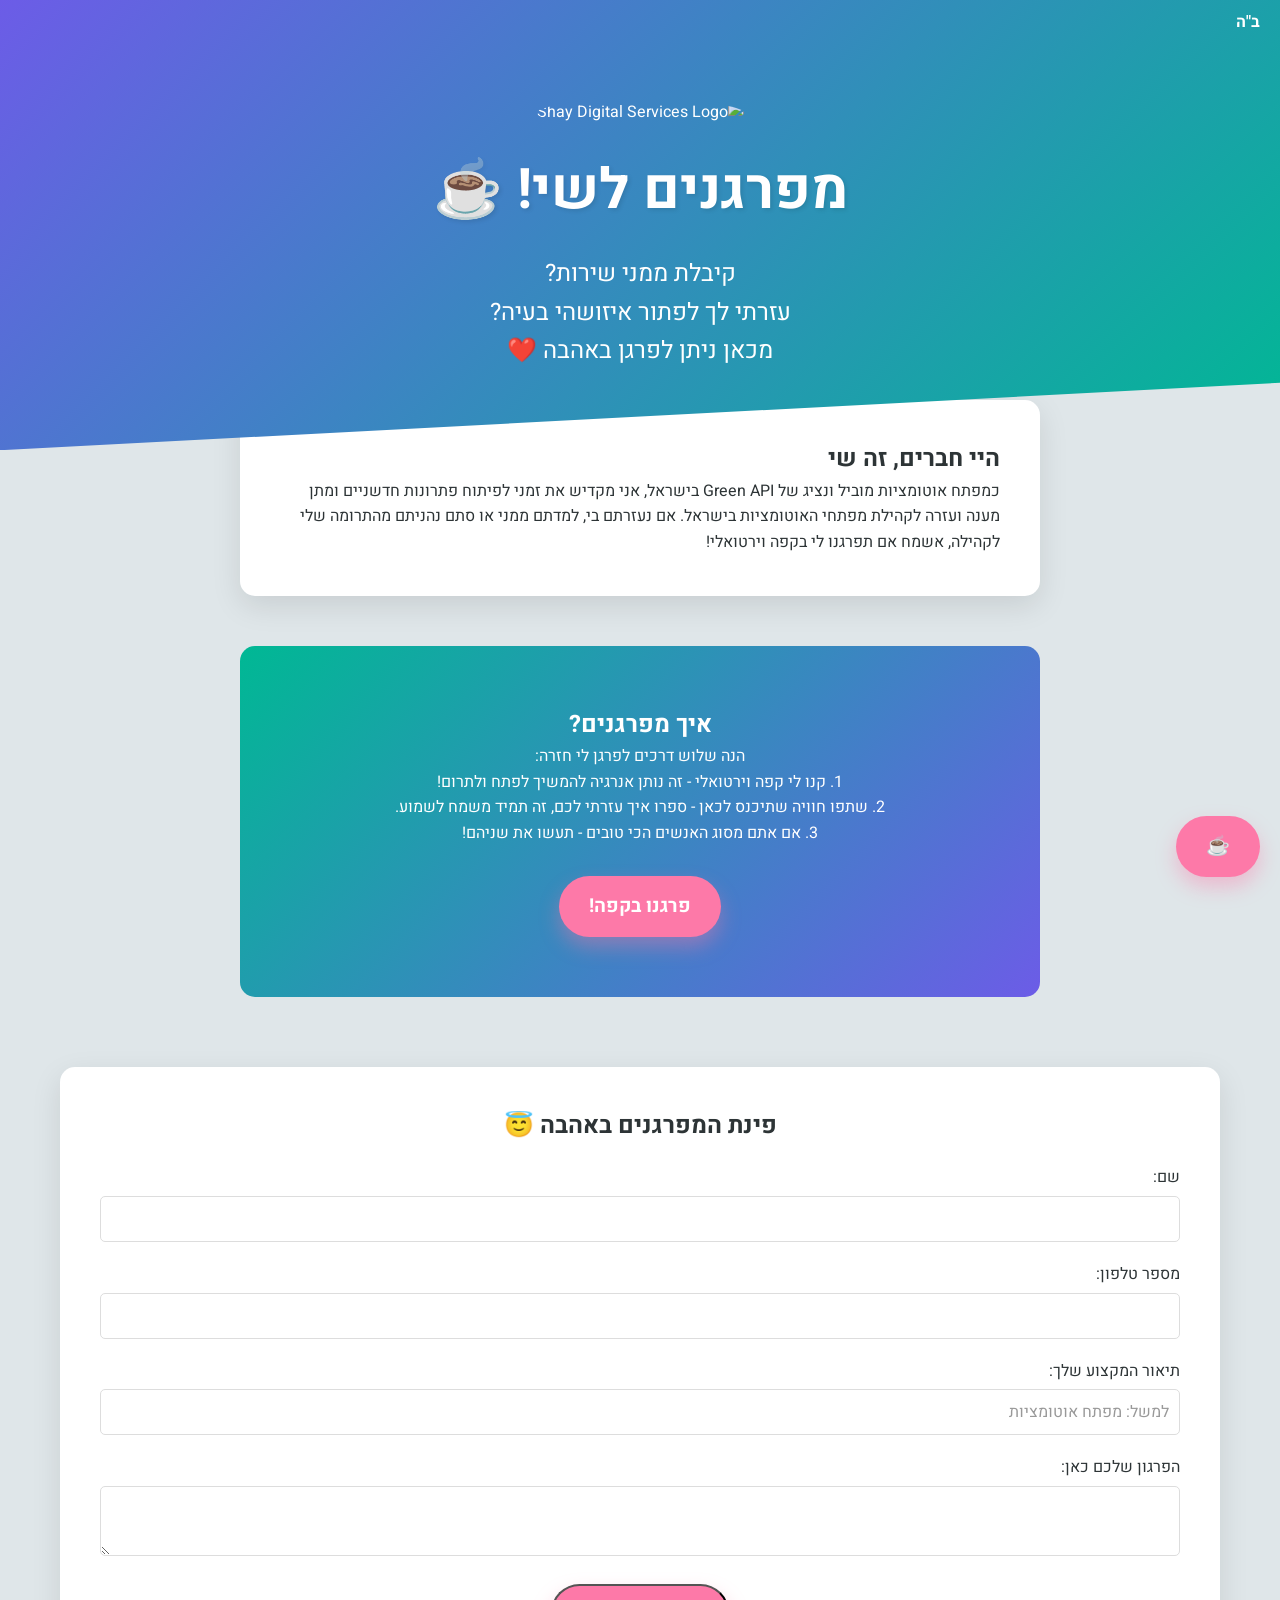
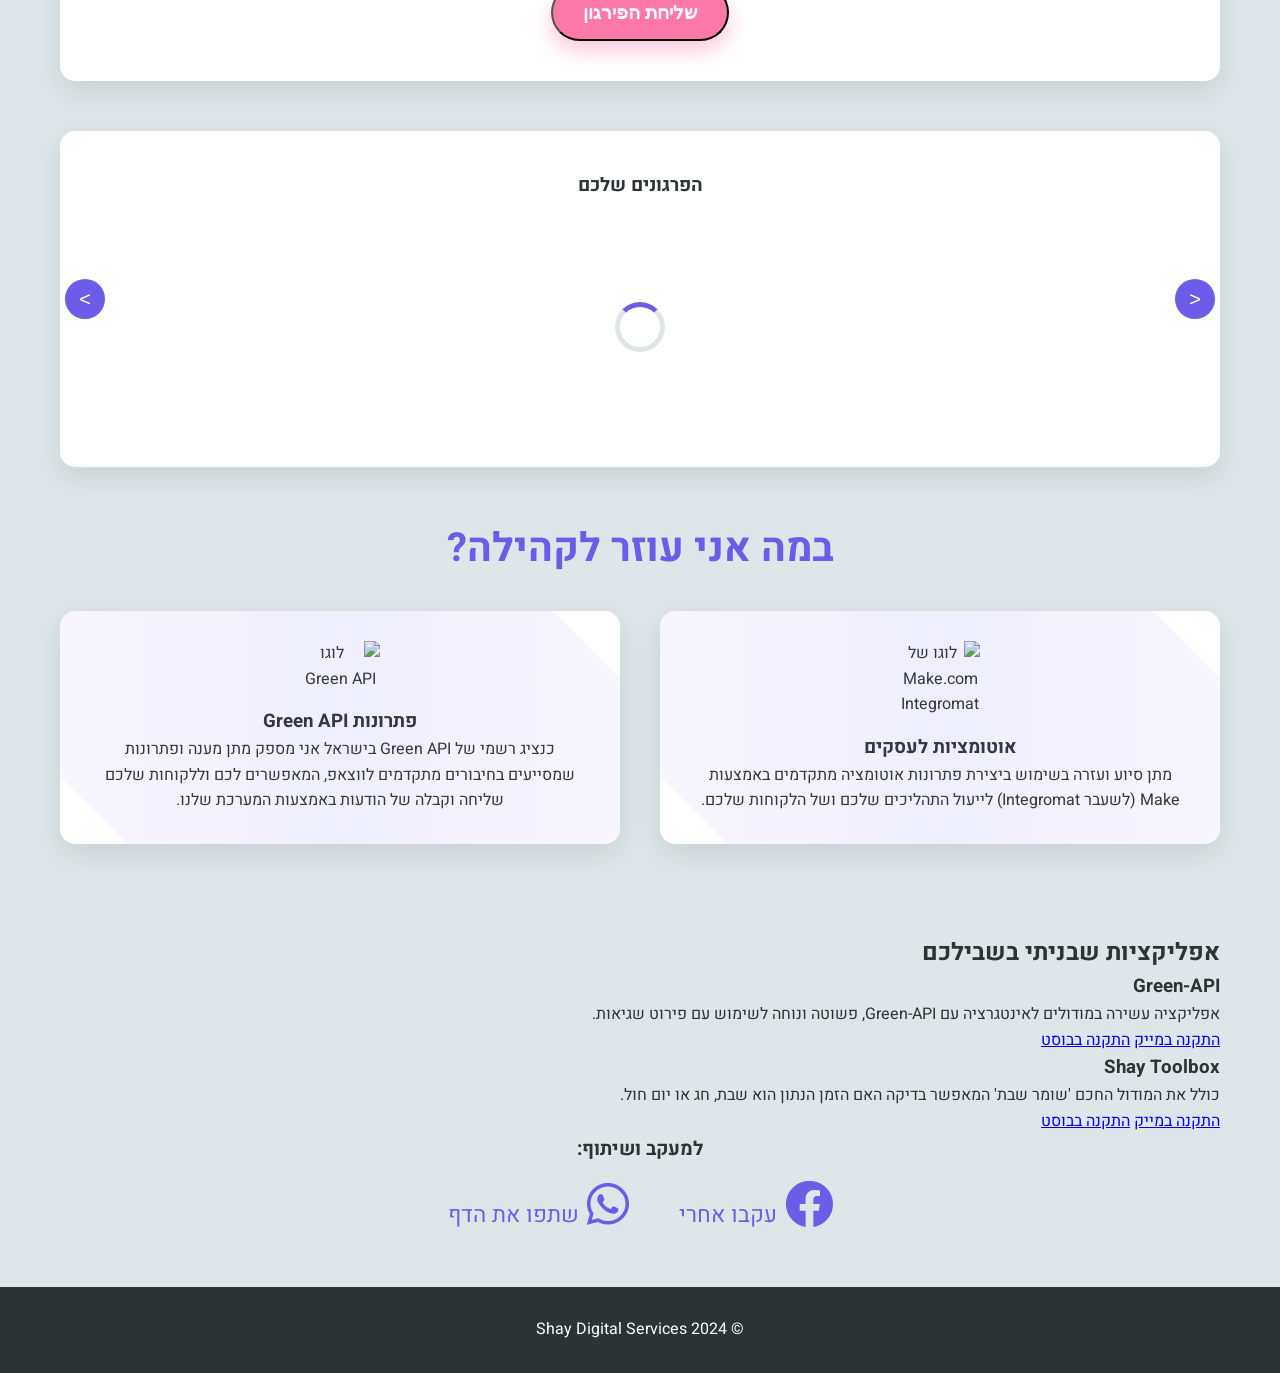
==== commit 19074020: "Update index.html" ====
--- a/index.html
+++ b/index.html
@@ -6,6 +6,7 @@
     <meta name="viewport" content="width=device-width, initial-scale=1.0">
     <title>מפרגנים לשי 😇</title>
     <link rel="icon" href="https://i.ibb.co/f8XrnHj/image.png" type="image/png">
+    <link rel="stylesheet" href="styles.css">
     <link href="https://fonts.googleapis.com/css2?family=Heebo:wght@300;400;700&display=swap" rel="stylesheet">
     <link rel="stylesheet" href="https://cdnjs.cloudflare.com/ajax/libs/font-awesome/5.15.3/css/all.min.css">
     <link rel="stylesheet" href="https://cdnjs.cloudflare.com/ajax/libs/font-awesome/5.15.3/css/brands.min.css">
@@ -13,541 +14,8 @@
     <meta property="og:title" content="Shay Digital Services - פתרונות אוטומציה מתקדמים לעסקים">
     <meta property="og:description" content="מחזירים ומפרגנים בשיטת Buy me coffee">
     <meta property="og:image" content="https://i.ibb.co/F4kmFd7/image.png">
-    <meta property="og:url" content="https://buy-me-coffee.w3spaces.com">
+    <meta property="og:url" content="https://shayptl.github.io/buy-me-coffee">
     <meta property="og:type" content="website">
-
-    <style>
-        :root {
-            --primary-color: #6C5CE7;
-            --secondary-color: #00B894;
-            --background-color: #DFE6E9;
-            --text-color: #2D3436;
-            --accent-color: #FD79A8;
-            --white: #FFFFFF;
-        }
-
-        * {
-            margin: 0;
-            padding: 0;
-            box-sizing: border-box;
-        }
-
-        body {
-            font-family: 'Heebo', sans-serif;
-            background-color: var(--background-color);
-            color: var(--text-color);
-            line-height: 1.6;
-        }
-
-        .container {
-            max-width: 1200px;
-            margin: 0 auto;
-            padding: 0 20px;
-        }
-
-        header {
-            background: linear-gradient(135deg, var(--primary-color), var(--secondary-color));
-            color: var(--white);
-            padding: 100px 0 50px;
-            text-align: center;
-            clip-path: polygon(0 0, 100% 0, 100% 85%, 0% 100%);
-        }
-
-        header::after {
-            content: 'ב"ה';
-            position: absolute;
-            top: 10px;
-            right: 20px;
-            font-size: 1em;
-            color: var(--white);
-            font-weight: bold;
-        }
-
-        .logo {
-            width: 180px;
-            height: 180px;
-            border-radius: 50%;
-            margin-bottom: 20px;
-            object-fit: cover;
-        }
-
-        h1 {
-            font-size: 3.5em;
-            margin-bottom: 20px;
-            text-shadow: 2px 2px 4px rgba(0, 0, 0, 0.1);
-        }
-
-        .subtitle {
-            font-size: 1.5em;
-            margin-bottom: 30px;
-        }
-
-        .intro {
-            background-color: var(--white);
-            border-radius: 15px;
-            padding: 40px;
-            margin-top: -50px;
-            margin-bottom: 50px;
-            box-shadow: 0 10px 30px rgba(0, 0, 0, 0.1);
-        }
-
-        .services {
-            display: flex;
-            flex-wrap: wrap;
-            justify-content: center;
-            gap: 40px;
-            width: 100%;
-        }
-
-        .services-container {
-            display: flex;
-            flex-direction: column;
-            align-items: center;
-            margin-top: 50px;
-            margin-bottom: 50px;
-        }
-
-        .services-container h2 {
-            text-align: center;
-            color: var(--primary-color);
-            margin-bottom: 30px;
-            font-size: 2.5em;
-            font-weight: bold;
-        }
-
-        .service {
-            flex-basis: calc(50% - 20px);
-            background-color: var(--white);
-            border-radius: 15px;
-            padding: 30px;
-            margin-bottom: 40px;
-            box-shadow: 0 10px 30px rgba(0, 0, 0, 0.1);
-            transition: all 0.3s ease;
-            position: relative;
-            overflow: hidden;
-            display: flex;
-            flex-direction: column;
-            align-items: center;
-            text-align: center;
-        }
-
-        .service-logo {
-            width: 80px;
-            height: auto;
-            margin-bottom: 15px;
-        }
-
-        .service::before {
-            content: '';
-            position: absolute;
-            top: -50%;
-            left: -50%;
-            width: 200%;
-            height: 200%;
-            background: linear-gradient(45deg, transparent, rgba(108, 92, 231, 0.1), transparent);
-            transform: rotate(45deg);
-            transition: all 0.5s ease;
-        }
-
-        .service:hover::before {
-            top: -100%;
-            left: -100%;
-        }
-
-        .service:hover {
-            transform: translateY(-10px);
-            box-shadow: 0 20px 40px rgba(0, 0, 0, 0.2);
-        }
-
-        .cta {
-            text-align: center;
-            margin-bottom: 70px;
-            background: linear-gradient(135deg, var(--secondary-color), var(--primary-color));
-            padding: 60px;
-            border-radius: 15px;
-            color: var(--white);
-        }
-
-        .intro,
-        .cta {
-            max-width: 800px;
-            margin-left: auto;
-            margin-right: auto;
-        }
-
-        .cta p {
-            margin-bottom: 30px;
-        }
-
-        .btn {
-            display: inline-block;
-            background-color: var(--accent-color);
-            color: var(--white);
-            padding: 15px 30px;
-            text-decoration: none;
-            border-radius: 50px;
-            font-weight: bold;
-            font-size: 1.2em;
-            transition: all 0.3s ease;
-            box-shadow: 0 10px 20px rgba(253, 121, 168, 0.4);
-        }
-
-        .btn:hover {
-            transform: translateY(-5px);
-            box-shadow: 0 15px 25px rgba(253, 121, 168, 0.6);
-        }
-
-        .social-links {
-            text-align: center;
-            margin-bottom: 50px;
-        }
-
-        .social-links h3 {
-            text-align: center;
-            margin-bottom: 15px;
-            font-size: 1.2em;
-        }
-
-        .social-buttons {
-            display: flex;
-            justify-content: center;
-            gap: 20px;
-        }
-
-        .social-buttons a {
-            display: flex;
-            flex-direction: column;
-            align-items: center;
-            text-decoration: none;
-            color: var(--primary-color);
-        }
-
-        .social-buttons a i {
-            font-size: 1.5em;
-            /* הקטנת גודל האייקון */
-        }
-
-        .social-buttons a span {
-            margin-top: 5px;
-            font-size: 0.7em;
-            white-space: nowrap;
-            /* מונע שבירת שורה */
-        }
-
-        .social-links a {
-            display: inline-block;
-            margin: 0 15px;
-            color: var(--primary-color);
-            font-size: 2em;
-            transition: all 0.3s ease;
-        }
-
-        .social-links a:hover {
-            color: var(--accent-color);
-            transform: scale(1.2);
-        }
-
-        footer {
-            text-align: center;
-            padding: 30px 0;
-            background-color: var(--text-color);
-            color: var(--white);
-        }
-
-        /* Pulsing animation for the donation button */
-        @keyframes pulse {
-            0% {
-                transform: scale(1);
-            }
-
-            50% {
-                transform: scale(1.05);
-            }
-
-            100% {
-                transform: scale(1);
-            }
-        }
-
-        .pulse {
-            animation: pulse 2s infinite;
-        }
-
-        @keyframes spin {
-            0% {
-                transform: rotate(0deg);
-            }
-
-            100% {
-                transform: rotate(360deg);
-            }
-        }
-
-        .loading-container {
-            display: flex;
-            justify-content: center;
-            align-items: center;
-            height: 200px;
-        }
-
-        .loading-spinner {
-            width: 50px;
-            height: 50px;
-            border: 5px solid var(--background-color);
-            border-top: 5px solid var(--primary-color);
-            border-radius: 50%;
-            animation: spin 1s linear infinite;
-        }
-
-        /* Testimonial Carousel */
-        .testimonial-carousel {
-            background-color: var(--white);
-            border-radius: 15px;
-            padding: 40px 50px;
-            margin-bottom: 50px;
-            box-shadow: 0 10px 30px rgba(0, 0, 0, 0.1);
-            text-align: center;
-            position: relative;
-            overflow: hidden;
-        }
-
-        .testimonial-container {
-            display: flex;
-            transition: transform 0.5s ease;
-        }
-
-        .testimonial {
-            flex: 0 0 100%;
-            opacity: 0;
-            transition: opacity 0.3s ease;
-            //display: flex;
-            flex-direction: column;
-            align-items: center;
-            text-align: center;
-            justify-content: space-between;
-            height: 170px;
-            padding: 20px;
-            box-sizing: border-box;
-        }
-
-        .testimonial.active {
-            opacity: 1;
-        }
-
-        .testimonial-text {
-            font-style: italic;
-            margin-bottom: 20px;
-            flex-grow: 1;
-            overflow-y: auto;
-        }
-
-        .testimonial-author {
-            font-weight: bold;
-        }
-
-        .testimonial-author-container {
-            display: flex;
-            flex-direction: column;
-            align-items: center;
-        }
-
-        .carousel-btn {
-            position: absolute;
-            top: 50%;
-            transform: translateY(-50%);
-            background: var(--primary-color);
-            color: var(--white);
-            border: none;
-            border-radius: 50%;
-            width: 40px;
-            height: 40px;
-            font-size: 20px;
-            cursor: pointer;
-            transition: all 0.3s ease;
-            z-index: 10;
-        }
-
-        .carousel-btn:hover {
-            background: var(--accent-color);
-        }
-
-        .carousel-btn.prev {
-            left: 5px;
-        }
-
-        .carousel-btn.next {
-            right: 5px;
-        }
-
-        /* Feedback Form */
-        .feedback-form {
-            background-color: var(--white);
-            border-radius: 15px;
-            padding: 40px;
-            margin-bottom: 50px;
-            box-shadow: 0 10px 30px rgba(0, 0, 0, 0.1);
-        }
-
-        .feedback-form h2 {
-            text-align: center;
-            margin-bottom: 20px;
-        }
-
-        .form-group {
-            margin-bottom: 20px;
-        }
-
-        .form-group label {
-            display: block;
-            margin-bottom: 5px;
-        }
-
-        .form-group input,
-        .form-group textarea {
-            width: 100%;
-            padding: 10px;
-            border: 1px solid #ddd;
-            border-radius: 5px;
-            font-family: 'Heebo', sans-serif;
-            font-size: 16px;
-            color: var(--text-color);
-        }
-
-        .form-group input::placeholder,
-        .form-group textarea::placeholder {
-            color: #999;
-            opacity: 1;
-            font-family: 'Heebo', sans-serif;
-        }
-
-        .form-group input:focus::placeholder,
-        .form-group textarea:focus::placeholder {
-            opacity: 0.5;
-        }
-
-        .form-group input:focus,
-        .form-group textarea:focus {
-            outline: none;
-            border-color: var(--primary-color);
-            box-shadow: 0 0 0 2px rgba(108, 92, 231, 0.2);
-        }
-
-        .form-submit {
-            text-align: center;
-        }
-
-        /* Floating Donation Button */
-        .floating-btn {
-            position: fixed;
-            bottom: 23px;
-            right: 20px;
-            z-index: 1000;
-            transition: all 0.3s ease;
-        }
-
-        /* Mobile Responsiveness */
-        @media (max-width: 768px) {
-
-            .intro,
-            .cta {
-                padding: 30px;
-            }
-
-            .testimonial-carousel {
-                padding: 20px 40px;
-                /* מרווח קטן יותר בצדדים במובייל */
-            }
-
-            .testimonial {
-                height: 350px;
-                /* גובה גדול יותר במובייל */
-                width: calc(100% - 60px);
-                /* רוחב צר יותר במובייל */
-                margin: 0 auto;
-                /* מרכוז */
-            }
-
-            .carousel-btn {
-                top: 50%;
-                bottom: auto;
-                transform: translateY(-50%);
-            }
-
-            .carousel-btn.prev {
-                left: 5px;
-                transform: translateY(-50%);
-            }
-
-            .carousel-btn.next {
-                right: 5px;
-                transform: translateY(-50%);
-            }
-
-            .carousel-btn {
-                width: 30px;
-                height: 30px;
-                font-size: 16px;
-            }
-
-            .service {
-                flex-basis: 100%;
-            }
-
-            h1 {
-                font-size: 2.5em;
-            }
-
-            .subtitle {
-                font-size: 1.2em;
-            }
-
-            .cta,
-            .feedback-form {
-                padding: 30px;
-            }
-
-            .floating-btn {
-                bottom: 13px;
-                right: 10px;
-            }
-
-            .social-buttons {
-                gap: 15px;
-            }
-
-            .social-buttons a i {
-                font-size: 1.3em;
-            }
-
-            .social-buttons a span {
-                font-size: 0.6em;
-            }
-        }
-
-        /* Animations */
-        @keyframes fadeInUp {
-            from {
-                opacity: 0;
-                transform: translateY(20px);
-            }
-
-            to {
-                opacity: 1;
-                transform: translateY(0);
-            }
-        }
-
-        .fadeInUp {
-            animation: fadeInUp 0.6s ease-out;
-        }
-
-        .profile-pic {
-            width: 60px;
-            height: 60px;
-            border-radius: 50%;
-            margin-right: 10px;
-        }
-    </style>
 </head>
 
 <body>
@@ -636,6 +104,28 @@
             </section>
         </div>
 
+        <section class="apps-container">
+            <h2>אפליקציות שבניתי בשבילכם</h2>
+            <div class="apps">
+                <div class="app fadeInUp" style="animation-delay: 0.2s;">
+                    <h3>Green-API</h3>
+                    <p>אפליקציה עשירה במודולים לאינטגרציה עם Green-API, פשוטה ונוחה לשימוש עם פירוט שגיאות.</p>
+                    <div class="app-buttons">
+                        <a href="https://www.make.com/en/hq/app-invitation/f5ba33ecdfae3ff40134fbda606b1698" class="app-btn" target="_blank">התקנה במייק</a>
+                        <a href="https://integrator.boost.space/app/invite/f530f1473d88b11e6d60634f11267800" class="app-btn" target="_blank">התקנה בבוסט</a>
+                    </div>
+                </div>
+                <div class="app fadeInUp" style="animation-delay: 0.4s;">
+                    <h3>Shay Toolbox</h3>
+                    <p>כולל את המודול החכם 'שומר שבת' המאפשר בדיקה האם הזמן הנתון הוא שבת, חג או יום חול.</p>
+                    <div class="app-buttons">
+                        <a href="https://www.make.com/en/hq/app-invitation/d17e210610492cbe42b321ca57c0d77d" class="app-btn" target="_blank">התקנה במייק</a>
+                        <a href="https://integrator.boost.space/app/invite/89f0633c4ca3624c8042524501e95c2e" class="app-btn" target="_blank">התקנה בבוסט</a>
+                    </div>
+                </div>
+            </div>
+        </section>
+        
         <section class="social-links fadeInUp" style="animation-delay: 1.2s;">
             <h3>למעקב ושיתוף:</h3>
             <div class="social-buttons">
@@ -659,190 +149,7 @@
         <a href="#" class="btn pulse" id="floatingSupportBtn">☕</a>
     </div>
 
-    <script>
-        // Support button functionality
-document.getElementById('supportBtn').addEventListener('click', function(e) {
-    e.preventDefault(); 
-    window.open('https://payboxapp.page.link/i2SHpW8eaVouHeLo8', '_blank');
-});
-
-// Floating support button functionality
-const floatingBtn = document.getElementById('floatingSupportBtn');
-const mainSupportBtn = document.getElementById('supportBtn');
-
-floatingBtn.addEventListener('click', function(e) {
-    e.preventDefault(); 
-    window.open('https://payboxapp.page.link/i2SHpW8eaVouHeLo8', '_blank');
-});
-
-window.addEventListener('scroll', function() {
-    const mainBtnRect = mainSupportBtn.getBoundingClientRect();
-    if (mainBtnRect.top <= window.innerHeight && mainBtnRect.bottom >= 0) {
-        floatingBtn.style.opacity = '0';
-        floatingBtn.style.pointerEvents = 'none';
-    } else {
-        floatingBtn.style.opacity = '1';
-        floatingBtn.style.pointerEvents = 'auto';
-    }
-});
-
-// קרוסלת פידבקים
-
-// קריאת נתונים מאיירטייבל
-const AIRTABLE_API_KEY = 'pat2eCzPcOwr939Wf.c265e6ae030c17eb20fab79b05e224d2ee3baad18599ee00bf26569ebe4890b3';
-const AIRTABLE_BASE_ID = 'appdBshFfoZSBMfOy';
-const AIRTABLE_TABLE_NAME = 'tblkw7GoX7NZ3h0aO';
-
-async function fetchTestimonials() {
-    const url = `https://api.airtable.com/v0/${AIRTABLE_BASE_ID}/${AIRTABLE_TABLE_NAME}`;
-    const response = await fetch(url, {
-        headers: { 'Authorization': `Bearer ${AIRTABLE_API_KEY}` }
-    });
-    const data = await response.json();
-    return data.records
-        .filter(record => record.fields.פירגון) // מסנן רשומות ריקות
-        .map(record => ({
-            text: record.fields.פירגון,
-            author: record.fields.שם,
-            description: record.fields.תיאור,
-            profilePic: record.fields.img
-        }));
-}
-
-let currentTestimonial = 0;
-let testimonialContainer;
-let intervalId;
-
-function createTestimonialElement(testimonial) {
-    const element = document.createElement('div');
-    element.className = 'testimonial';
-    const defaultProfilePic = 'https://i.ibb.co/ByssB3y/image.png';
-    const profilePicSrc = testimonial.profilePic || defaultProfilePic;
-    element.innerHTML = `
-        <p class="testimonial-text">${testimonial.text}</p>
-        <div class="testimonial-author-container">
-            <img src="${profilePicSrc}" alt="תמונת פרופיל של ${testimonial.author.split(',')[0]}" class="profile-pic">
-            <p class="testimonial-author">${testimonial.author}, ${testimonial.description}</p>
-        </div>
-    `;
-    return element;
-}
-
-async function initializeTestimonials() {
-    testimonialContainer = document.querySelector('.testimonial-container');
-    const loadingContainer = document.querySelector('.loading-container');
-    let testimonials;
-    
-    try {
-        testimonials = await fetchTestimonials();
-    } catch (error) {
-        console.error('Error fetching testimonials:', error);
-        testimonials = []; // Use an empty array if fetch fails
-    }
-    
-    if (testimonials.length === 0) {
-        // אם אין נתונים מאיירטייבל, השתמש בנתונים הסטטיים
-        testimonials = testimonialsData;
-    }
-    
-    testimonials.forEach(testimonial => {
-        testimonialContainer.appendChild(createTestimonialElement(testimonial));
-    });
-    
-    // Hide loading spinner and show testimonials
-    loadingContainer.style.display = 'none';
-    testimonialContainer.style.display = 'flex';
-    
-    showTestimonial(0);
-    
-    // התחלת הקרוסלה האוטומטית
-    intervalId = setInterval(() => changeTestimonial(1), 5000);
-}
-
-function showTestimonial(index) {
-    const testimonials = document.querySelectorAll('.testimonial');
-    testimonials.forEach((testimonial, i) => {
-        testimonial.classList.toggle('active', i === index);
-    });
-    testimonialContainer.style.transform = `translateX(${index * 100}%)`;
-}
-
-function changeTestimonial(direction) {
-    const testimonials = document.querySelectorAll('.testimonial');
-    currentTestimonial = (currentTestimonial + direction + testimonials.length) % testimonials.length;
-    showTestimonial(currentTestimonial);
-}
-
-document.addEventListener('DOMContentLoaded', () => {
-    initializeTestimonials();
-    
-    const prevBtn = document.querySelector('.carousel-btn.prev');
-    const nextBtn = document.querySelector('.carousel-btn.next');
-
-    prevBtn.addEventListener('click', () => {
-        clearInterval(intervalId);
-        changeTestimonial(1);
-        intervalId = setInterval(() => changeTestimonial(1), 5000);
-    });
-
-    nextBtn.addEventListener('click', () => {
-        clearInterval(intervalId);
-        changeTestimonial(-1);
-        intervalId = setInterval(() => changeTestimonial(-1), 5000);
-    });
-});
-
-
-// Social media links
-document.getElementById('facebookLink').addEventListener('click', function(e) {
-    e.preventDefault();  
-    window.open('https://www.facebook.com/ShayDigitalServices', '_blank');
-});
-
-document.getElementById('whatsappShare').addEventListener('click', function(e) {
-    e.preventDefault();
-    const shareText = 'היי, אני כבר פרגנתי לשי על העזרה שלו לקהילה שלנו, מזמין גם אותך לפרגן בשיטת Buy me coffee ' + 'https://shayptl.github.io/buy-me-coffee';
-    const whatsappUrl = 'https://wa.me/?text=' + encodeURIComponent(shareText);
-    window.open(whatsappUrl, '_blank');
-});
-
-// Feedback form submission
-document.getElementById('feedbackForm').addEventListener('submit', function(e) {
-    e.preventDefault();
-    
-    const name = document.getElementById('name').value;
-    const phone = document.getElementById('phone').value;
-    const profession = document.getElementById('profession').value;
-    const feedback = document.getElementById('feedback').value;
-    
-    const formData = {
-        name: name,
-        phone: phone,
-        profession: profession,
-        feedback: feedback
-    };
-    
-    fetch('https://hook.integrator.boost.space/zd1hat1kl46d46kf03fgqs2a3jarx8wq', {
-        method: 'POST',
-        headers: {
-            'Content-Type': 'application/json'
-        },
-        body: JSON.stringify(formData)
-    })
-    .then(response => {
-        if (response.ok) {
-            this.reset();
-            alert('תודה על הפירגון!');
-        } else {
-            throw new Error('בעיה בשליחת הטופס');
-        }
-    })
-    .catch(error => {
-        console.error('Error:', error);
-        alert('אירעה שגיאה בשליחת הטופס. נא נסה שוב מאוחר יותר.');
-    });
-});
-    </script>
+<script src="scripts.js"></script>
 </body>
 
 </html>
--- a/styles.css
+++ b/styles.css
@@ -0,0 +1,560 @@
+        :root {
+            --primary-color: #6C5CE7;
+            --secondary-color: #00B894;
+            --background-color: #DFE6E9;
+            --text-color: #2D3436;
+            --accent-color: #FD79A8;
+            --white: #FFFFFF;
+        }
+
+        * {
+            margin: 0;
+            padding: 0;
+            box-sizing: border-box;
+        }
+
+        body {
+            font-family: 'Heebo', sans-serif;
+            background-color: var(--background-color);
+            color: var(--text-color);
+            line-height: 1.6;
+        }
+
+        .container {
+            max-width: 1200px;
+            margin: 0 auto;
+            padding: 0 20px;
+        }
+
+        header {
+            background: linear-gradient(135deg, var(--primary-color), var(--secondary-color));
+            color: var(--white);
+            padding: 100px 0 50px;
+            text-align: center;
+            clip-path: polygon(0 0, 100% 0, 100% 85%, 0% 100%);
+        }
+
+        header::after {
+            content: 'ב"ה';
+            position: absolute;
+            top: 10px;
+            right: 20px;
+            font-size: 1em;
+            color: var(--white);
+            font-weight: bold;
+        }
+
+        .logo {
+            width: 180px;
+            height: 180px;
+            border-radius: 50%;
+            margin-bottom: 20px;
+            object-fit: cover;
+        }
+
+        h1 {
+            font-size: 3.5em;
+            margin-bottom: 20px;
+            text-shadow: 2px 2px 4px rgba(0, 0, 0, 0.1);
+        }
+
+        .subtitle {
+            font-size: 1.5em;
+            margin-bottom: 30px;
+        }
+
+        .intro {
+            background-color: var(--white);
+            border-radius: 15px;
+            padding: 40px;
+            margin-top: -50px;
+            margin-bottom: 50px;
+            box-shadow: 0 10px 30px rgba(0, 0, 0, 0.1);
+        }
+
+        .services {
+            display: flex;
+            flex-wrap: wrap;
+            justify-content: center;
+            gap: 40px;
+            width: 100%;
+        }
+
+        .services-container {
+            display: flex;
+            flex-direction: column;
+            align-items: center;
+            margin-top: 50px;
+            margin-bottom: 50px;
+        }
+
+        .services-container h2 {
+            text-align: center;
+            color: var(--primary-color);
+            margin-bottom: 30px;
+            font-size: 2.5em;
+            font-weight: bold;
+        }
+
+        .service {
+            flex-basis: calc(50% - 20px);
+            background-color: var(--white);
+            border-radius: 15px;
+            padding: 30px;
+            margin-bottom: 40px;
+            box-shadow: 0 10px 30px rgba(0, 0, 0, 0.1);
+            transition: all 0.3s ease;
+            position: relative;
+            overflow: hidden;
+            display: flex;
+            flex-direction: column;
+            align-items: center;
+            text-align: center;
+        }
+
+        .service-logo {
+            width: 80px;
+            height: auto;
+            margin-bottom: 15px;
+        }
+
+        .service::before {
+            content: '';
+            position: absolute;
+            top: -50%;
+            left: -50%;
+            width: 200%;
+            height: 200%;
+            background: linear-gradient(45deg, transparent, rgba(108, 92, 231, 0.1), transparent);
+            transform: rotate(45deg);
+            transition: all 0.5s ease;
+        }
+
+        .service:hover::before {
+            top: -100%;
+            left: -100%;
+        }
+
+        .service:hover {
+            transform: translateY(-10px);
+            box-shadow: 0 20px 40px rgba(0, 0, 0, 0.2);
+        }
+
+        .cta {
+            text-align: center;
+            margin-bottom: 70px;
+            background: linear-gradient(135deg, var(--secondary-color), var(--primary-color));
+            padding: 60px;
+            border-radius: 15px;
+            color: var(--white);
+        }
+
+        .intro,
+        .cta {
+            max-width: 800px;
+            margin-left: auto;
+            margin-right: auto;
+        }
+
+        .cta p {
+            margin-bottom: 30px;
+        }
+
+        .btn {
+            display: inline-block;
+            background-color: var(--accent-color);
+            color: var(--white);
+            padding: 15px 30px;
+            text-decoration: none;
+            border-radius: 50px;
+            font-weight: bold;
+            font-size: 1.2em;
+            transition: all 0.3s ease;
+            box-shadow: 0 10px 20px rgba(253, 121, 168, 0.4);
+        }
+
+        .btn:hover {
+            transform: translateY(-5px);
+            box-shadow: 0 15px 25px rgba(253, 121, 168, 0.6);
+        }
+
+        .social-links {
+            text-align: center;
+            margin-bottom: 50px;
+        }
+
+        .social-links h3 {
+            text-align: center;
+            margin-bottom: 15px;
+            font-size: 1.2em;
+        }
+
+        .social-buttons {
+            display: flex;
+            justify-content: center;
+            gap: 20px;
+        }
+
+        .social-buttons a {
+            display: flex;
+            flex-direction: column;
+            align-items: center;
+            text-decoration: none;
+            color: var(--primary-color);
+        }
+
+        .social-buttons a i {
+            font-size: 1.5em;
+            /* הקטנת גודל האייקון */
+        }
+
+        .social-buttons a span {
+            margin-top: 5px;
+            font-size: 0.7em;
+            white-space: nowrap;
+            /* מונע שבירת שורה */
+        }
+
+        .social-links a {
+            display: inline-block;
+            margin: 0 15px;
+            color: var(--primary-color);
+            font-size: 2em;
+            transition: all 0.3s ease;
+        }
+
+        .social-links a:hover {
+            color: var(--accent-color);
+            transform: scale(1.2);
+        }
+
+        footer {
+            text-align: center;
+            padding: 30px 0;
+            background-color: var(--text-color);
+            color: var(--white);
+        }
+
+        /* Pulsing animation for the donation button */
+        @keyframes pulse {
+            0% {
+                transform: scale(1);
+            }
+
+            50% {
+                transform: scale(1.05);
+            }
+
+            100% {
+                transform: scale(1);
+            }
+        }
+
+        .pulse {
+            animation: pulse 2s infinite;
+        }
+
+        @keyframes spin {
+            0% {
+                transform: rotate(0deg);
+            }
+
+            100% {
+                transform: rotate(360deg);
+            }
+        }
+
+        .loading-container {
+            display: flex;
+            justify-content: center;
+            align-items: center;
+            height: 200px;
+        }
+
+        .loading-spinner {
+            width: 50px;
+            height: 50px;
+            border: 5px solid var(--background-color);
+            border-top: 5px solid var(--primary-color);
+            border-radius: 50%;
+            animation: spin 1s linear infinite;
+        }
+
+        /* Testimonial Carousel */
+        .testimonial-carousel {
+            background-color: var(--white);
+            border-radius: 15px;
+            padding: 40px 50px;
+            margin-bottom: 50px;
+            box-shadow: 0 10px 30px rgba(0, 0, 0, 0.1);
+            text-align: center;
+            position: relative;
+            overflow: hidden;
+        }
+
+        .testimonial-container {
+            display: flex;
+            transition: transform 0.5s ease;
+        }
+
+        .testimonial {
+            flex: 0 0 100%;
+            opacity: 0;
+            transition: opacity 0.3s ease;
+            /*display: flex; */
+            flex-direction: column;
+            align-items: center;
+            text-align: center;
+            justify-content: space-between;
+            height: 170px;
+            padding: 20px;
+            box-sizing: border-box;
+        }
+
+        .testimonial.active {
+            opacity: 1;
+        }
+
+        .testimonial-text {
+            font-style: italic;
+            margin-bottom: 20px;
+            flex-grow: 1;
+            overflow-y: auto;
+        }
+
+        .testimonial-author {
+            font-weight: bold;
+        }
+
+        .testimonial-author-container {
+            display: flex;
+            flex-direction: column;
+            align-items: center;
+        }
+
+        .carousel-btn {
+            position: absolute;
+            top: 50%;
+            transform: translateY(-50%);
+            background: var(--primary-color);
+            color: var(--white);
+            border: none;
+            border-radius: 50%;
+            width: 40px;
+            height: 40px;
+            font-size: 20px;
+            cursor: pointer;
+            transition: all 0.3s ease;
+            z-index: 10;
+        }
+
+        .carousel-btn:hover {
+            background: var(--accent-color);
+        }
+
+        .carousel-btn.prev {
+            left: 5px;
+        }
+
+        .carousel-btn.next {
+            right: 5px;
+        }
+
+        /* Feedback Form */
+        .feedback-form {
+            background-color: var(--white);
+            border-radius: 15px;
+            padding: 40px;
+            margin-bottom: 50px;
+            box-shadow: 0 10px 30px rgba(0, 0, 0, 0.1);
+        }
+
+        .feedback-form h2 {
+            text-align: center;
+            margin-bottom: 20px;
+        }
+
+        .form-group {
+            margin-bottom: 20px;
+        }
+
+        .form-group label {
+            display: block;
+            margin-bottom: 5px;
+        }
+
+        .form-group input,
+        .form-group textarea {
+            width: 100%;
+            padding: 10px;
+            border: 1px solid #ddd;
+            border-radius: 5px;
+            font-family: 'Heebo', sans-serif;
+            font-size: 16px;
+            color: var(--text-color);
+        }
+
+        .form-group input::placeholder,
+        .form-group textarea::placeholder {
+            color: #999;
+            opacity: 1;
+            font-family: 'Heebo', sans-serif;
+        }
+
+        .form-group input:focus::placeholder,
+        .form-group textarea:focus::placeholder {
+            opacity: 0.5;
+        }
+
+        .form-group input:focus,
+        .form-group textarea:focus {
+            outline: none;
+            border-color: var(--primary-color);
+            box-shadow: 0 0 0 2px rgba(108, 92, 231, 0.2);
+        }
+
+        .form-submit {
+            text-align: center;
+        }
+
+        /* Floating Donation Button */
+        .floating-btn {
+            position: fixed;
+            bottom: 23px;
+            right: 20px;
+            z-index: 1000;
+            transition: all 0.3s ease;
+        }
+
+        /* Mobile Responsiveness */
+        @media (max-width: 768px) {
+
+            .intro,
+            .cta {
+                padding: 30px;
+            }
+
+            .testimonial-carousel {
+                padding: 10px 20px;
+                /* מרווח קטן יותר בצדדים במובייל */
+            }
+
+            .testimonial {
+                height: 385px; /* גובה גדול יותר במובייל */
+                width: calc(100% - 60px); /* רוחב צר יותר במובייל */
+                margin: 0 auto; /* מרכוז */
+                padding-top: 5px;
+                padding-bottom: 10px;
+                position: relative;
+                box-sizing: border-box;
+                overflow: hidden;
+            }
+
+            .testimonial-carousel h3 {
+                margin-bottom: 0px;
+                margin-top: 0;
+            }
+
+            .testimonial-container {
+                margin-top: 0;
+                padding-top: 0;
+            }
+
+            .testimonial-text {
+                padding-top: 0px;
+                padding-bottom: 0px;
+                margin-bottom: 10px;
+                margin-top: 0px;
+            }
+
+            .testimonial-author-container {
+                margin-top: 5px;
+                position: absolute;
+                bottom: 20px;
+                left: 20px;
+                right: 20px;
+                display: flex;
+                align-items: center;
+            }
+
+
+            .carousel-btn {
+                top: 50%;
+                bottom: auto;
+                transform: translateY(-50%);
+            }
+
+            .carousel-btn.prev {
+                left: 5px;
+                transform: translateY(-50%);
+            }
+
+            .carousel-btn.next {
+                right: 5px;
+                transform: translateY(-50%);
+            }
+
+            .carousel-btn {
+                width: 30px;
+                height: 30px;
+                font-size: 16px;
+            }
+
+            .service {
+                flex-basis: 100%;
+            }
+
+            h1 {
+                font-size: 2.5em;
+            }
+
+            .subtitle {
+                font-size: 1.2em;
+            }
+
+            .cta,
+            .feedback-form {
+                padding: 30px;
+            }
+
+            .floating-btn {
+                bottom: 13px;
+                right: 10px;
+            }
+
+            .social-buttons {
+                gap: 15px;
+            }
+
+            .social-buttons a i {
+                font-size: 1.3em;
+            }
+
+            .social-buttons a span {
+                font-size: 0.6em;
+            }
+        }
+
+        /* Animations */
+        @keyframes fadeInUp {
+            from {
+                opacity: 0;
+                transform: translateY(20px);
+            }
+
+            to {
+                opacity: 1;
+                transform: translateY(0);
+            }
+        }
+
+        .fadeInUp {
+            animation: fadeInUp 0.6s ease-out;
+        }
+
+        .profile-pic {
+            width: 60px;
+            height: 60px;
+            border-radius: 50%;
+            margin-right: 10px;
+        }
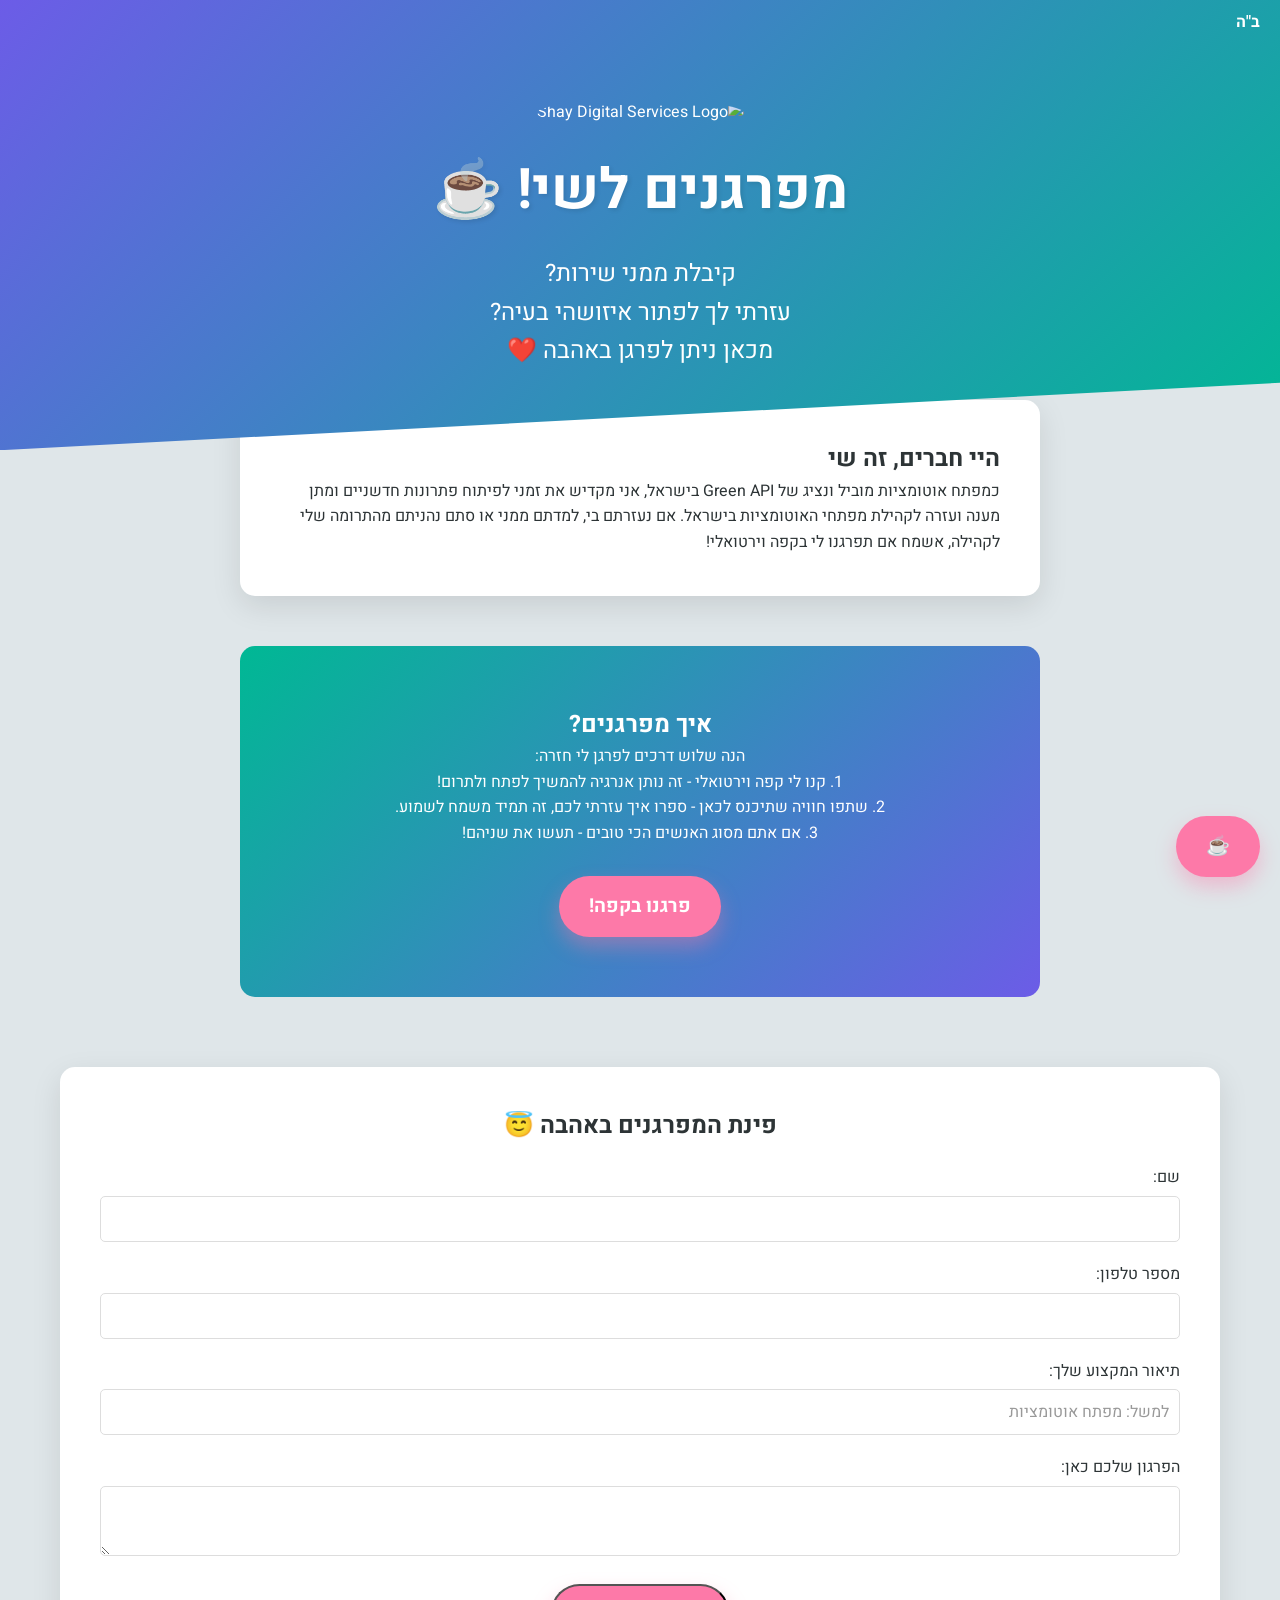
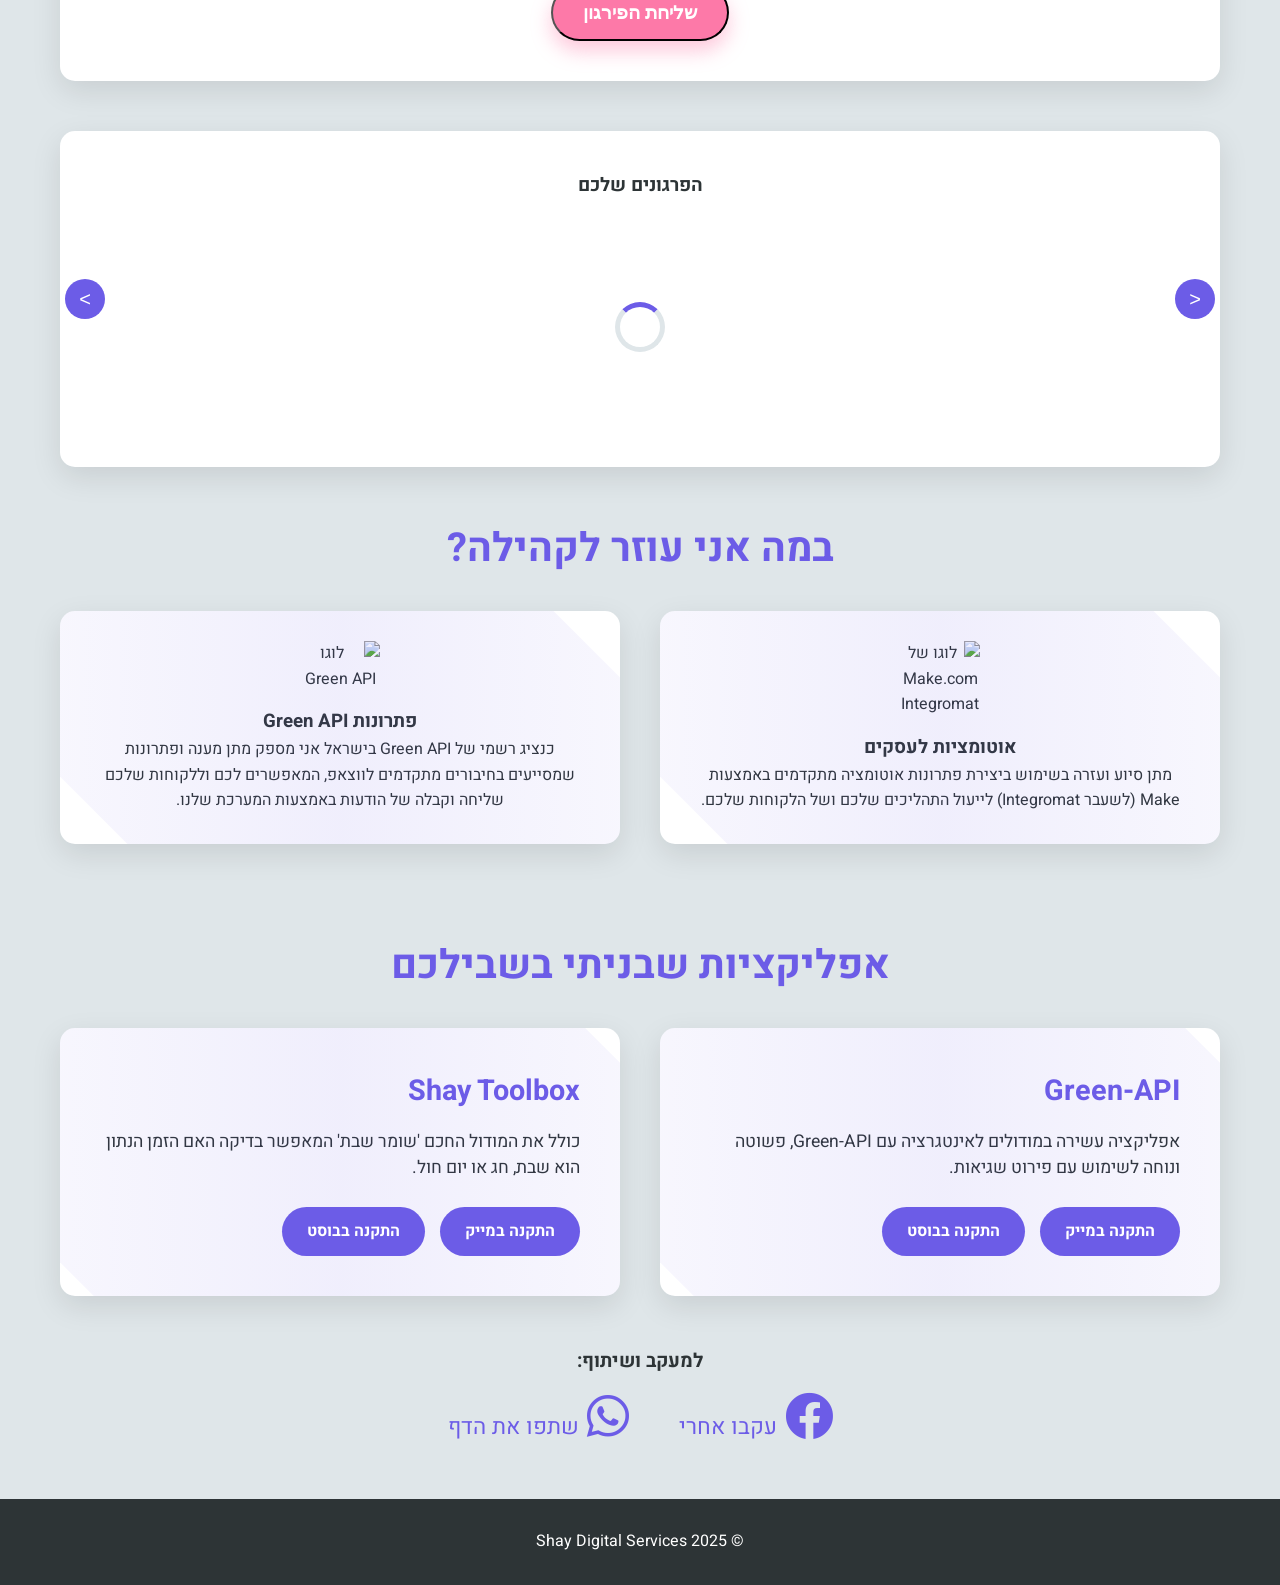
==== commit 22e210c2: "Update index.html" ====
--- a/index.html
+++ b/index.html
@@ -142,7 +142,7 @@
     </div>
 
     <footer>
-        <p>&copy; 2024 Shay Digital Services</p>
+        <p>&copy; 2025 Shay Digital Services</p>
     </footer>
 
     <div class="floating-btn">
--- a/styles.css
+++ b/styles.css
@@ -426,6 +426,98 @@
             transition: all 0.3s ease;
         }
 
+        .apps-container {
+           display: flex;
+           flex-direction: column;
+           align-items: center;
+           margin-bottom: 50px;
+        }
+        
+        .apps-container h2 {
+           text-align: center;
+           color: var(--primary-color);
+           margin-bottom: 30px;
+           font-size: 2.5em;
+           font-weight: bold;
+        }
+        
+        .apps {
+           display: flex;
+           flex-wrap: wrap;
+           justify-content: center;
+           gap: 40px;
+           width: 100%;
+        }
+        
+        .app {
+           flex-basis: calc(50% - 20px);
+           background-color: var(--white);
+           border-radius: 15px;
+           padding: 40px;
+           box-shadow: 0 10px 30px rgba(0, 0, 0, 0.1);
+           transition: all 0.3s ease;
+           text-align: right;
+           position: relative;
+           overflow: hidden;
+        }
+        
+        .app:hover {
+           transform: translateY(-10px);
+           box-shadow: 0 20px 40px rgba(0, 0, 0, 0.2);
+        }
+        
+        .app h3 {
+           font-size: 1.8em;
+           margin-bottom: 15px;
+           color: var(--primary-color);
+        }
+        
+        .app p {
+           margin-bottom: 25px;
+           line-height: 1.5;
+           font-size: 1.1em;
+        }
+        
+        .app-buttons {
+           display: flex;
+           gap: 15px;
+           margin-top: 20px;
+           justify-content: flex-start;
+           position: relative;
+           z-index: 1; 
+        }
+        
+        .app-btn {
+           background-color: var(--primary-color);
+           color: var(--white);
+           padding: 12px 25px;
+           border-radius: 25px;
+           text-decoration: none;
+           transition: all 0.3s ease;
+           font-weight: bold;
+        }
+        
+        .app-btn:hover {
+           background-color: var(--accent-color);
+        }
+
+        .app::before {
+           content: '';
+           position: absolute;
+           top: -50%;
+           left: -50%;
+           width: 200%;
+           height: 200%;
+           background: linear-gradient(45deg, transparent, rgba(108, 92, 231, 0.1), transparent);
+           transform: rotate(45deg);
+           transition: all 0.5s ease;
+        }
+        
+        .app:hover::before {
+           top: -100%;
+           left: -100%;
+        }
+
         /* Mobile Responsiveness */
         @media (max-width: 768px) {
 
@@ -533,6 +625,14 @@
             .social-buttons a span {
                 font-size: 0.6em;
             }
+
+            .app {
+                flex-basis: 100%;
+            }
+            
+            .app-buttons {
+                flex-direction: column;
+            }
         }
 
         /* Animations */
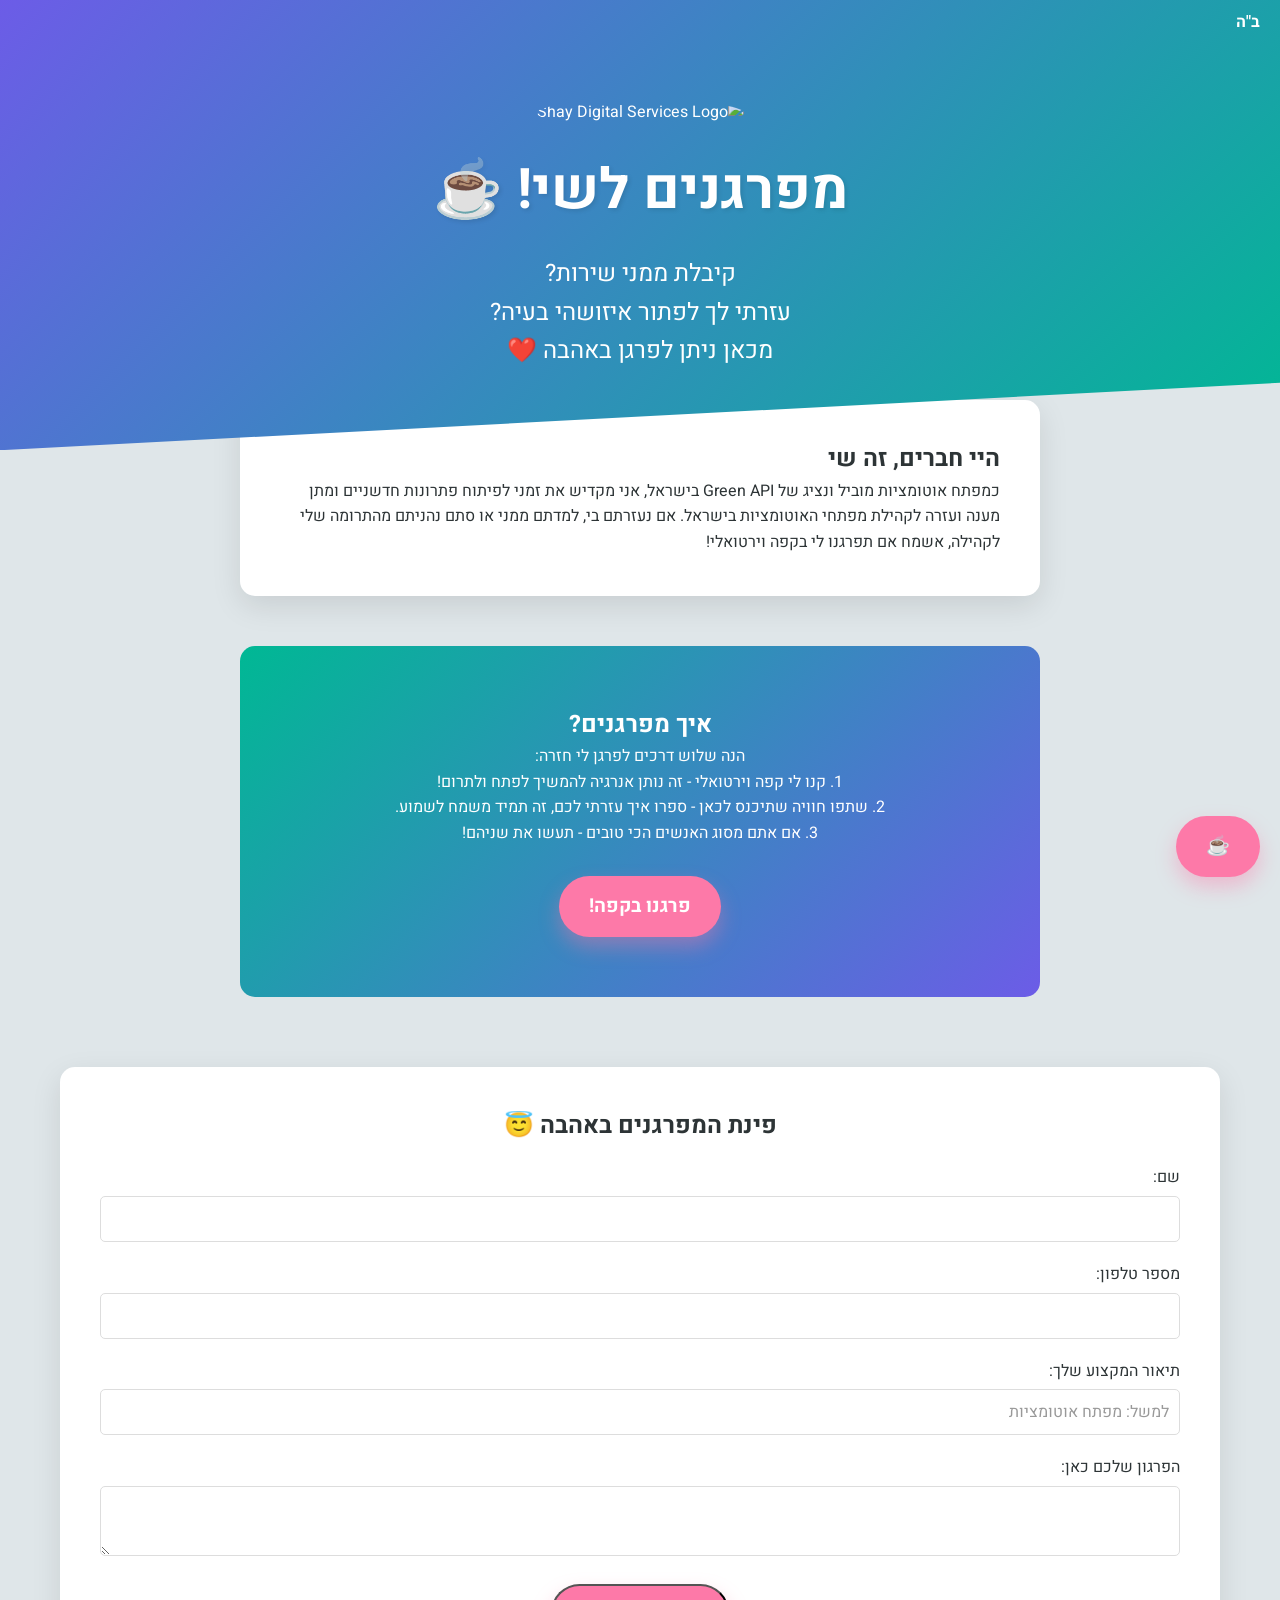
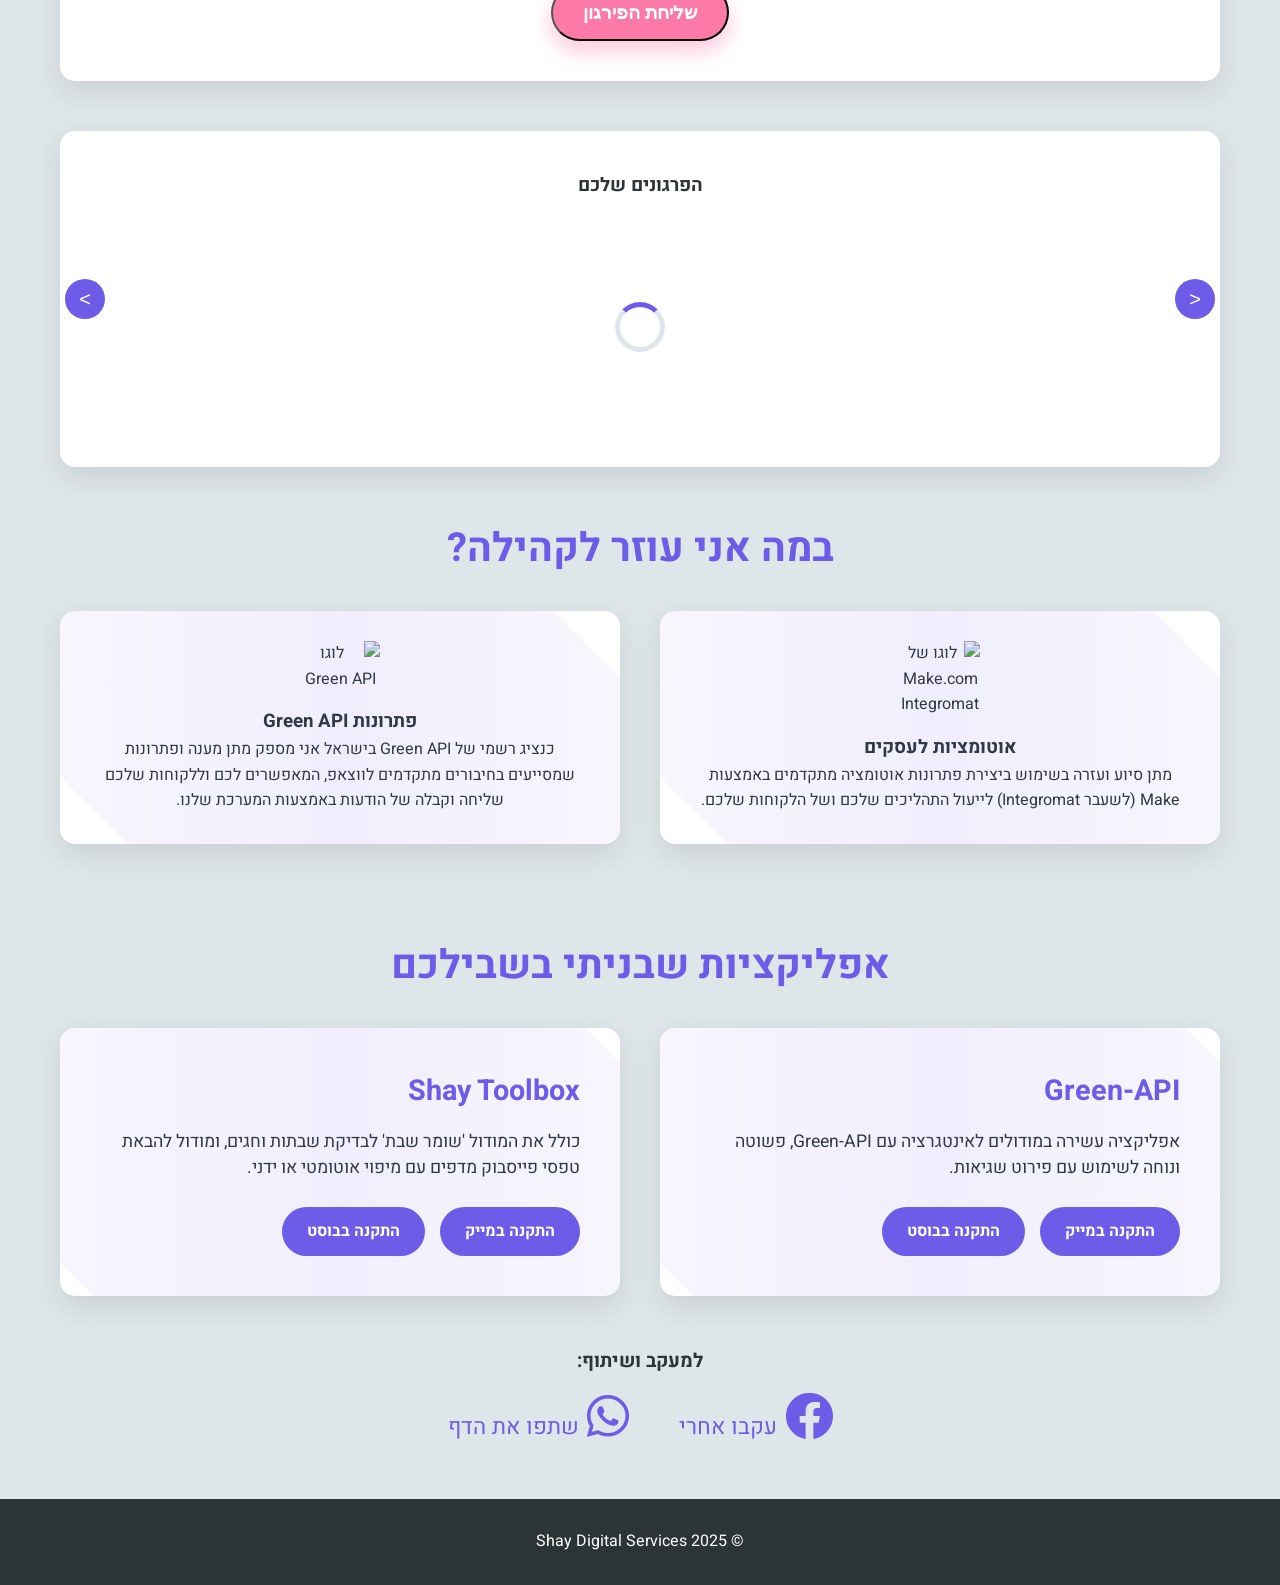
==== commit 2a4497a6: "Update index.html" ====
--- a/index.html
+++ b/index.html
@@ -117,7 +117,7 @@
                 </div>
                 <div class="app fadeInUp" style="animation-delay: 0.4s;">
                     <h3>Shay Toolbox</h3>
-                    <p>כולל את המודול החכם 'שומר שבת' המאפשר בדיקה האם הזמן הנתון הוא שבת, חג או יום חול.</p>
+                    <p>כולל את המודול 'שומר שבת' לבדיקת שבתות וחגים, ומודול להבאת טפסי פייסבוק מדפים עם מיפוי אוטומטי או ידני.</p>
                     <div class="app-buttons">
                         <a href="https://www.make.com/en/hq/app-invitation/d17e210610492cbe42b321ca57c0d77d" class="app-btn" target="_blank">התקנה במייק</a>
                         <a href="https://integrator.boost.space/app/invite/89f0633c4ca3624c8042524501e95c2e" class="app-btn" target="_blank">התקנה בבוסט</a>
